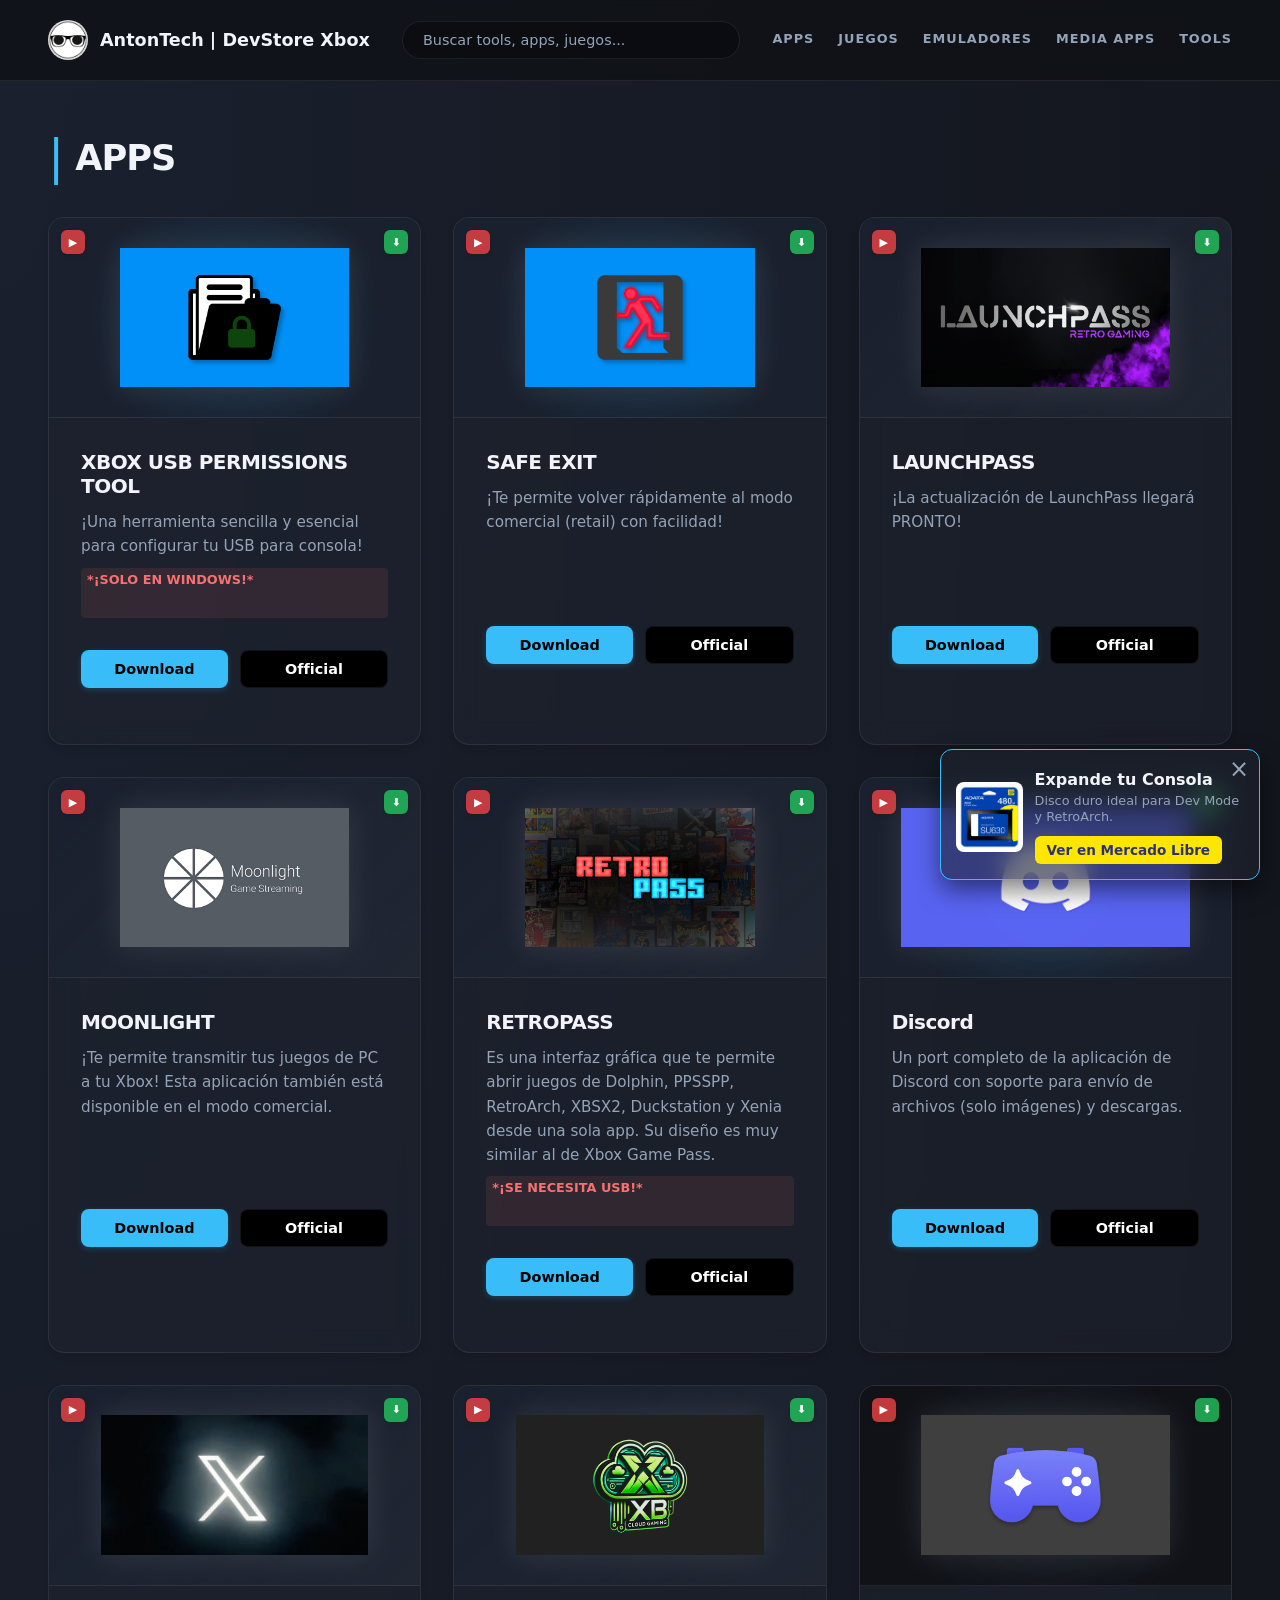
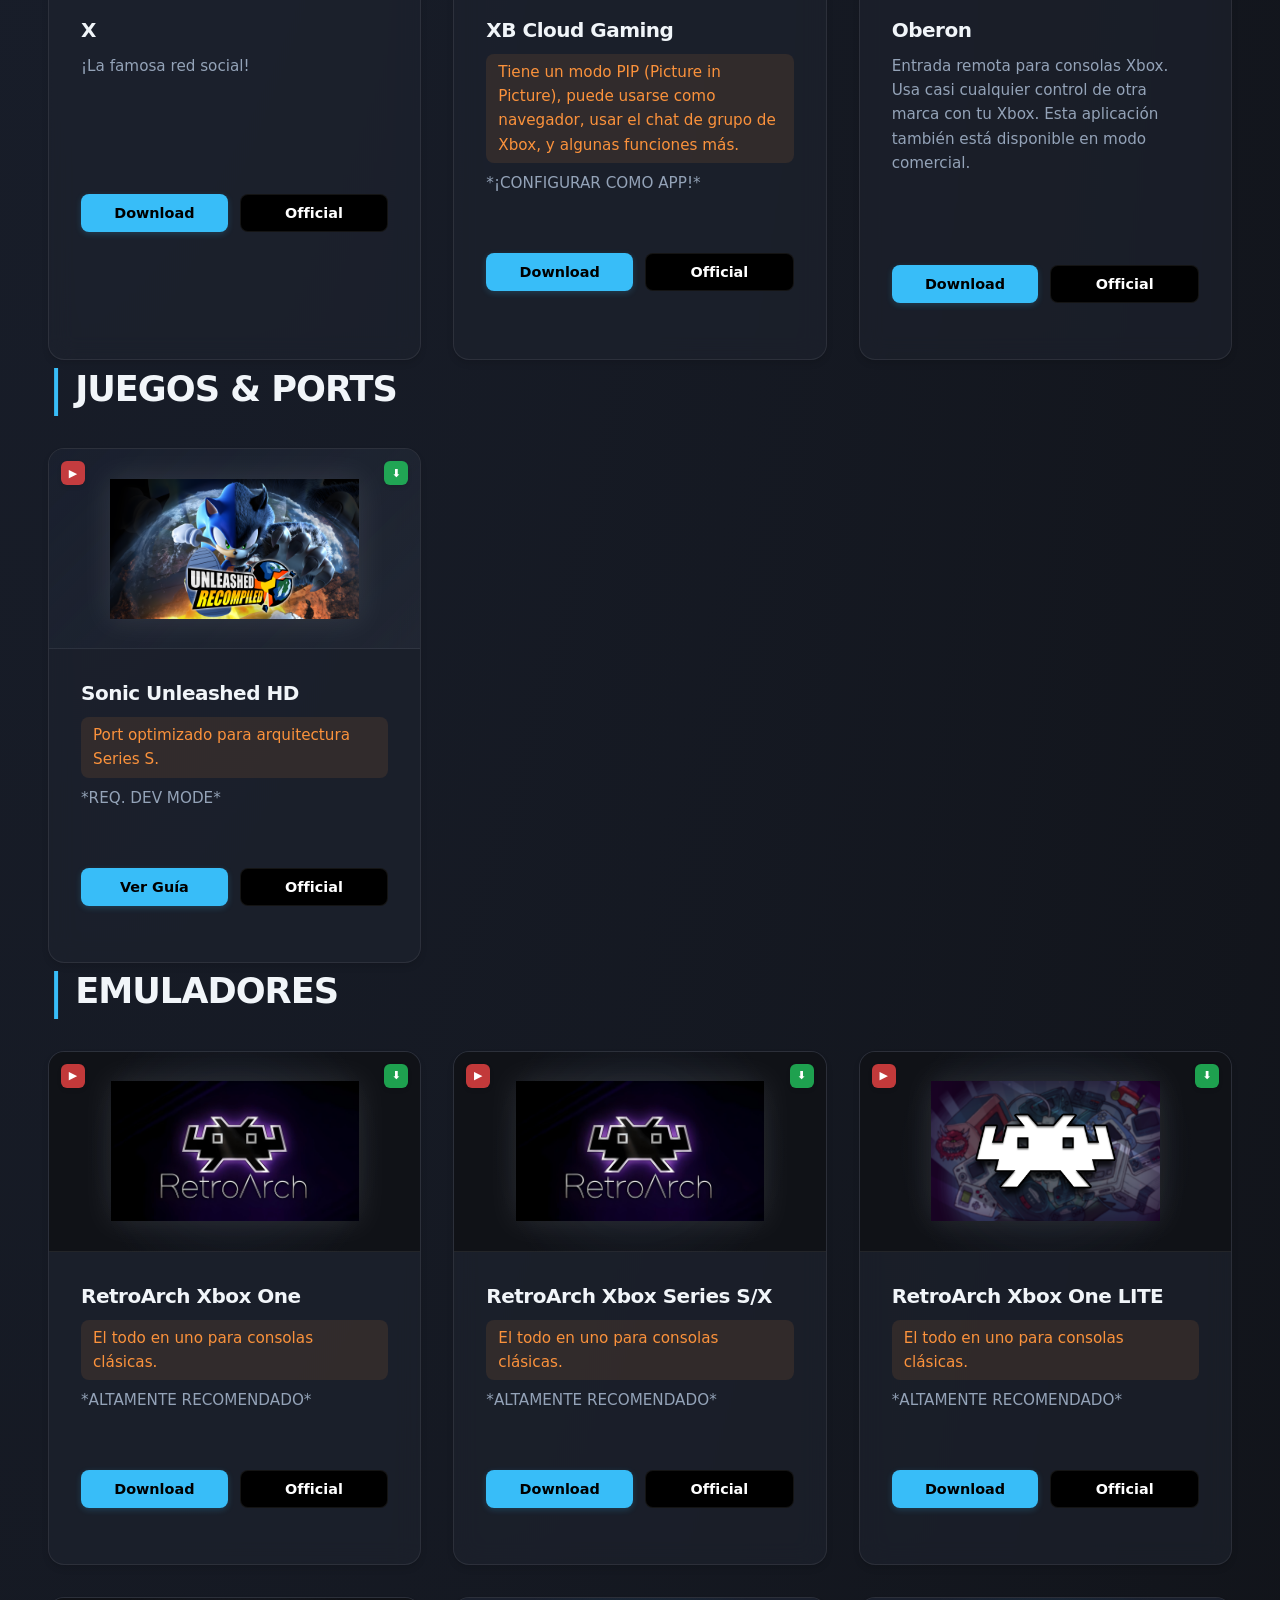
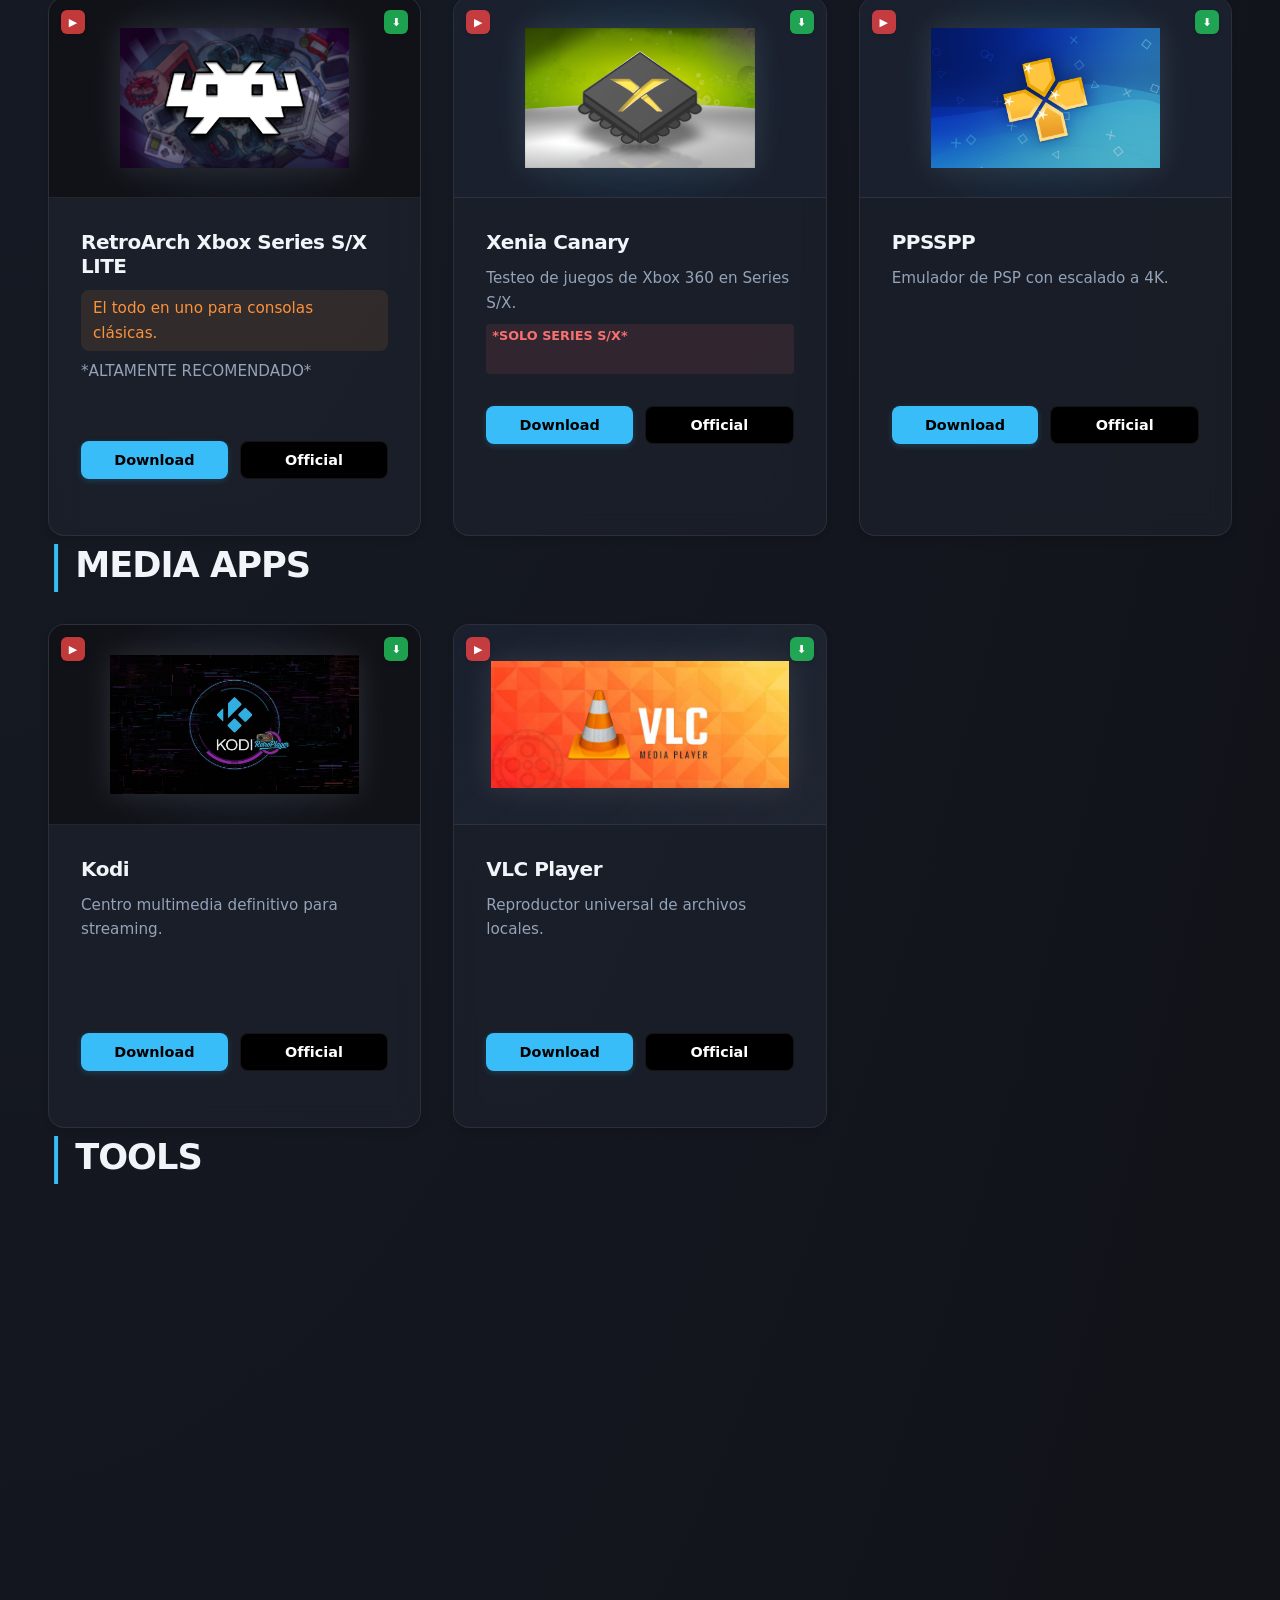
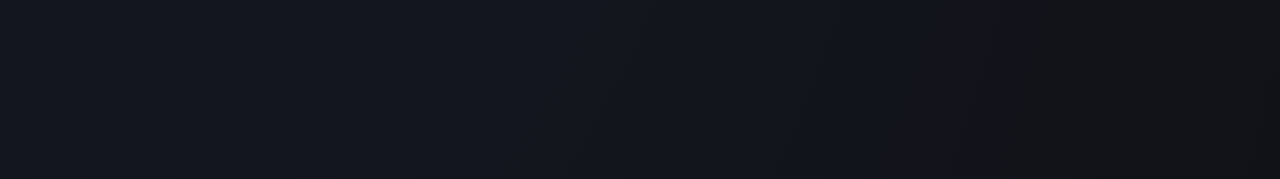
==== index.html @ bd75b26b "versionfront" ====
<!DOCTYPE html>
<html lang="es">
<head>
    <meta charset="UTF-8">
    <meta name="viewport" content="width=device-width, initial-scale=1.0">
    <title>AntonTech | Devstore Xbox</title>
    <link rel="stylesheet" href="style.css">
</head>
<body>
    <header class="navbar">
        <div class="logo">
    <img src="img/logotipo.png" alt="Logo AntonTech" class="w-10 h-10 object-cover rounded-full">
    <span class="logo-text">AntonTech | DevStore Xbox</span>
</div>
        
        <div class="search-container">
            <input type="text" id="searchInput" placeholder="Buscar tools, apps, juegos...">
        </div>

        <nav class="nav-links">
            <a href="#seccion-apps">APPS</a>
            <a href="#seccion-juegos">JUEGOS</a>
            <a href="#seccion-emuladores">EMULADORES</a>
            <a href="#seccion-media">MEDIA APPS</a>
            <a href="#seccion-tools">TOOLS</a>
        </nav>
    </header>

   <main class="container">
    
    <section id="seccion-apps" class="section-block">
        <h1 class="section-title"><span class="highlight">|</span> APPS</h1>
        <div class="cards-grid" id="apps-container"></div>
        <div id="no-results-apps" class="no-results-msg" style="display: none;">No hay aplicaciones que coincidan.</div>
    </section>

    <section id="seccion-juegos" class="section-block">
        <h1 class="section-title"><span class="highlight">|</span> JUEGOS & PORTS</h1>
        <div class="cards-grid" id="games-container"></div>
        <div id="no-results-games" class="no-results-msg" style="display: none;">No hay juegos que coincidan.</div>
    </section>

    <section id="seccion-emuladores" class="section-block">
        <h1 class="section-title"><span class="highlight">|</span> EMULADORES</h1>
        <div class="cards-grid" id="emulators-container"></div>
        <div id="no-results-emulators" class="no-results-msg" style="display: none;">No hay emuladores que coincidan.</div>
    </section>

    <section id="seccion-media" class="section-block">
        <h1 class="section-title"><span class="highlight">|</span> MEDIA APPS</h1>
        <div class="cards-grid" id="media-container"></div>
        <div id="no-results-media" class="no-results-msg" style="display: none;">No hay apps de media que coincidan.</div>
    </section>

    <section id="seccion-tools" class="section-block">
        <h1 class="section-title"><span class="highlight">|</span> TOOLS</h1>
        <div class="cards-grid" id="tools-container"></div>
        <div id="no-results-tools" class="no-results-msg" style="display: none;">No hay herramientas que coincidan.</div>
    </section>

</main>
    <script src="script.js"></script>

    <div id="promo-banner" class="promo-banner" style="display: none;">
        <button class="close-banner" onclick="cerrarBanner()">×</button>
        <div class="promo-content">
            <img src="img/productos/AdataSSD.webp" alt="Promo Mercado Libre" class="promo-img">
            <div class="promo-text">
                <h4>Expande tu Consola</h4>
                <p>Disco duro ideal para Dev Mode y RetroArch.</p>
                <a href="https://meli.la/2XUevDj" target="_blank" class="btn-promo">Ver en Mercado Libre</a>
            </div>
        </div>
    </div>
</body>
</html>
---- style.css ----
/* ============================================================
   ESTILOS GENERALES Y MODERNOS
   ============================================================ */

:root {
    --bg-page: #101217;
    --bg-card: rgba(30, 36, 48, 0.6);
    --text-primary: #f1f5f9;
    --text-secondary: #94a3b8;
    
    --accent-green: #38bdf8;
    --accent-blue: #0ea5e9;
    --color-warning-orange: #fb923c;
    --color-danger-red: #f87171;

    --glass-border: rgba(255, 255, 255, 0.08);
    --glass-blur: blur(12px);

    --font-main: 'Segoe UI', system-ui, -apple-system, sans-serif;
}

* {
    margin: 0;
    padding: 0;
    box-sizing: border-box;
    font-family: var(--font-main);
}

body {
    background-color: var(--bg-page);
    background-image: radial-gradient(at top left, #1a202e 0%, var(--bg-page) 100%);
    color: var(--text-primary);
    min-height: 100vh;
}

/* ============================================================
   BARRA DE NAVEGACIÓN Y LOGOTIPO
   ============================================================ */

.navbar {
    display: flex;
    justify-content: space-between;
    align-items: center;
    padding: 1.25rem 3rem;
    background-color: rgba(16, 18, 23, 0.85);
    backdrop-filter: var(--glass-blur);
    -webkit-backdrop-filter: var(--glass-blur);
    border-bottom: 1px solid var(--glass-border);
    position: sticky;
    top: 0;
    z-index: 1000;
}

/* Estilos del logotipo */
.logo {
    display: flex;
    align-items: center;
    gap: 12px;
}

.logo img {
    width: 40px;           
    height: 40px;          
    object-fit: cover;     
    border-radius: 50%;    
}

.logo-text {
    font-weight: bold;
    font-size: 1.1rem;
    color: var(--text-primary); 
}

.nav-links {
    display: flex;
    gap: 1.5rem;
}

.nav-links a {
    color: var(--text-secondary);
    text-decoration: none;
    font-size: 0.8rem;
    font-weight: 600;
    text-transform: uppercase;
    letter-spacing: 1px;
    transition: all 0.3s ease;
    position: relative;
    padding-bottom: 4px;
}

.nav-links a:hover {
    color: var(--text-primary);
}

.nav-links a::after {
    content: '';
    position: absolute;
    width: 0%;
    height: 2px;
    bottom: 0;
    left: 0;
    background-color: var(--accent-green);
    transition: width 0.3s ease;
}

.nav-links a:hover::after {
    width: 100%;
}

/* ============================================================
   ESTILOS DEL BUSCADOR
   ============================================================ */

.search-container {
    flex: 1;
    max-width: 400px;
    margin: 0 2rem;
}

#searchInput {
    width: 100%;
    padding: 10px 20px;
    border-radius: 20px;
    border: 1px solid var(--glass-border);
    background-color: rgba(0, 0, 0, 0.3);
    color: var(--text-primary);
    font-size: 0.9rem;
    outline: none;
    transition: all 0.3s ease;
}

#searchInput::placeholder {
    color: var(--text-secondary);
}

#searchInput:focus {
    border-color: var(--accent-green);
    background-color: rgba(0, 0, 0, 0.5);
    box-shadow: 0 0 15px rgba(56, 189, 248, 0.15);
}

/* ============================================================
   CONTENIDO PRINCIPAL Y CUADRÍCULA
   ============================================================ */

.container {
    padding: 3rem;
    max-width: 1400px;
    margin: 0 auto;
}

.section-title {
    font-size: 2.2rem;
    margin-bottom: 2rem;
    font-weight: 800;
    letter-spacing: -1px;
    color: var(--text-primary);
    display: flex;
    align-items: center;
}

.highlight {
    color: var(--accent-green);
    font-weight: 200;
    font-size: 3rem;
    margin-right: 12px;
}

.cards-grid {
    display: grid;
    grid-template-columns: repeat(auto-fill, minmax(360px, 1fr));
    gap: 2rem;
}

.no-results-msg {
    text-align: center;
    color: var(--text-secondary);
    font-size: 1.2rem;
    margin-top: 3rem;
    width: 100%;
    grid-column: 1 / -1; 
}

/* ============================================================
   DISEÑO DE TARJETAS
   ============================================================ */

.card {
    background-color: var(--bg-card);
    backdrop-filter: var(--glass-blur);
    -webkit-backdrop-filter: var(--glass-blur);
    border: 1px solid var(--glass-border);
    border-radius: 16px;
    overflow: hidden;
    transition: all 0.4s cubic-bezier(0.175, 0.885, 0.32, 1.275);
    box-shadow: 0 4px 6px rgba(0, 0, 0, 0.1);
    opacity: 0;
    transform: translateY(40px);
}

.card.visible {
    opacity: 1;
    transform: translateY(0);
}

.card:hover {
    transform: translateY(-8px) scale(1.01);
    border-color: rgba(255, 255, 255, 0.15);
    box-shadow: 0 20px 25px -5px rgba(0, 0, 0, 0.2), 0 10px 10px -5px rgba(0, 0, 0, 0.04);
}

.card-header {
    height: 200px;
    position: relative;
    display: flex;
    justify-content: center;
    align-items: center;
    border-bottom: 1px solid var(--glass-border);
    overflow: hidden;
    background: linear-gradient(135deg, rgba(26,32,46,1) 0%, rgba(38,45,58,0.5) 100%);
}

.bg-blue { background: radial-gradient(circle at center, rgba(14,165,233,0.15) 0%, rgba(26,32,46,1) 70%); }
.bg-dark-blue { background: radial-gradient(circle at center, rgba(30,41,59,0.2) 0%, rgba(16,18,23,1) 70%); }

.center-img {
    max-height: 140px;
    max-width: 80%;
    object-fit: contain;
    filter: drop-shadow(0 0 15px rgba(255, 255, 255, 0.1));
    transition: transform 0.3s ease;
}

.card:hover .center-img {
    transform: scale(1.05);
}

.badge {
    position: absolute;
    top: 12px;
    width: 24px;
    height: 24px;
    border-radius: 6px;
    display: flex;
    justify-content: center;
    align-items: center;
    font-size: 11px;
    color: white;
    font-weight: bold;
    backdrop-filter: blur(4px);
    box-shadow: 0 2px 4px rgba(0,0,0,0.1);
}

.badge-yt { background-color: rgba(239, 68, 68, 0.8); left: 12px; }
.badge-dl { background-color: rgba(34, 197, 94, 0.8); right: 12px; }

.card-body {
    padding: 2rem;
    text-align: left;
    display: flex;
    flex-direction: column;
}

.card-title {
    font-size: 1.25rem;
    margin-bottom: 0.75rem;
    font-weight: 700;
    letter-spacing: -0.5px;
    color: var(--text-primary);
    line-height: 1.2;
}

.card-desc {
    font-size: 0.95rem;
    color: var(--text-secondary);
    line-height: 1.6;
    margin-bottom: 0.5rem;
    min-height: 50px; 
}

.text-red {
    color: var(--color-danger-red);
    font-weight: 600;
    display: inline-block;
    background-color: rgba(248, 113, 113, 0.1);
    padding: 2px 6px;
    border-radius: 4px;
    font-size: 0.8rem;
}

.text-orange {
    color: var(--color-warning-orange);
    background-color: rgba(251, 146, 60, 0.1);
    padding: 6px 12px;
    border-radius: 8px;
    font-weight: 500;
}

.card-buttons {
    display: flex;
    justify-content: flex-start;
    gap: 12px;
    margin-top: 1.5rem;
    margin-bottom: 1.5rem;
}

.btn {
    padding: 10px 24px;
    border: none;
    border-radius: 8px;
    cursor: pointer;
    font-weight: 600;
    font-size: 0.9rem;
    transition: all 0.3s ease;
    flex: 1;
}

.btn-green {
    background-color: var(--accent-green);
    color: #000;
    box-shadow: 0 2px 6px rgba(56, 189, 248, 0.2);
}

.btn-green:hover {
    background-color: white;
    transform: translateY(-2px);
    box-shadow: 0 8px 15px rgba(255, 255, 255, 0.1);
}

.btn-black {
    background-color: #000;
    color: white;
    border: 1px solid var(--glass-border);
}

.btn-black:hover {
    background-color: #1a1e27;
    border-color: rgba(255,255,255,0.2);
    transform: translateY(-2px);
}

.card-actions {
    display: flex;
    justify-content: flex-start;
    gap: 10px;
    padding-top: 1rem;
    border-top: 1px solid var(--glass-border);
}

.icon-btn {
    width: 32px;
    height: 32px;
    border-radius: 8px;
    border: 1px solid var(--glass-border);
    cursor: pointer;
    font-weight: bold;
    font-size: 0.9rem;
    display: flex;
    justify-content: center;
    align-items: center;
    transition: all 0.2s ease;
    background-color: transparent;
    color: var(--text-secondary);
}

.btn-action-green:hover { background-color: rgba(34, 197, 94, 0.1); color: rgb(34, 197, 94); border-color: rgb(34, 197, 94); }
.btn-action-blue:hover { background-color: rgba(14, 165, 233, 0.1); color: rgb(14, 165, 233); border-color: rgb(14, 165, 233); }
/* ============================================================
   BANNER PROMOCIONAL FLOTANTE (MERCADO LIBRE)
   ============================================================ */
.promo-banner {
    position: fixed;
    bottom: 20px;
    right: 20px;
    width: 320px;
    background-color: var(--bg-card); /* Usa tu mismo fondo de cristal */
    backdrop-filter: var(--glass-blur);
    -webkit-backdrop-filter: var(--glass-blur);
    border: 1px solid var(--accent-green); /* Borde con tu color de acento */
    border-radius: 12px;
    padding: 15px;
    box-shadow: 0 10px 25px rgba(0,0,0,0.5);
    z-index: 9999;
    display: flex;
    flex-direction: column;
    transition: opacity 0.3s ease, transform 0.3s ease;
}

.close-banner {
    position: absolute;
    top: 5px;
    right: 10px;
    background: none;
    border: none;
    color: var(--text-secondary);
    font-size: 1.5rem;
    cursor: pointer;
    transition: color 0.2s;
}

.close-banner:hover {
    color: var(--color-danger-red);
}

.promo-content {
    display: flex;
    align-items: center;
    gap: 12px;
    margin-top: 5px;
}

.promo-img {
    width: 70px;
    height: 70px;
    object-fit: cover;
    border-radius: 8px;
    background-color: white; /* Fondo blanco por si la imagen tiene transparencias */
    padding: 2px;
}

.promo-text h4 {
    font-size: 1rem;
    color: var(--text-primary);
    margin-bottom: 4px;
}

.promo-text p {
    font-size: 0.8rem;
    color: var(--text-secondary);
    margin-bottom: 10px;
    line-height: 1.3;
}

.btn-promo {
    display: inline-block;
    background-color: #ffe600; /* Amarillo Mercado Libre */
    color: #2d3277; /* Azul Mercado Libre */
    font-size: 0.85rem;
    font-weight: 800;
    text-decoration: none;
    padding: 6px 12px;
    border-radius: 6px;
    transition: transform 0.2s;
    text-align: center;
}

.btn-promo:hover {
    transform: scale(1.05);
}
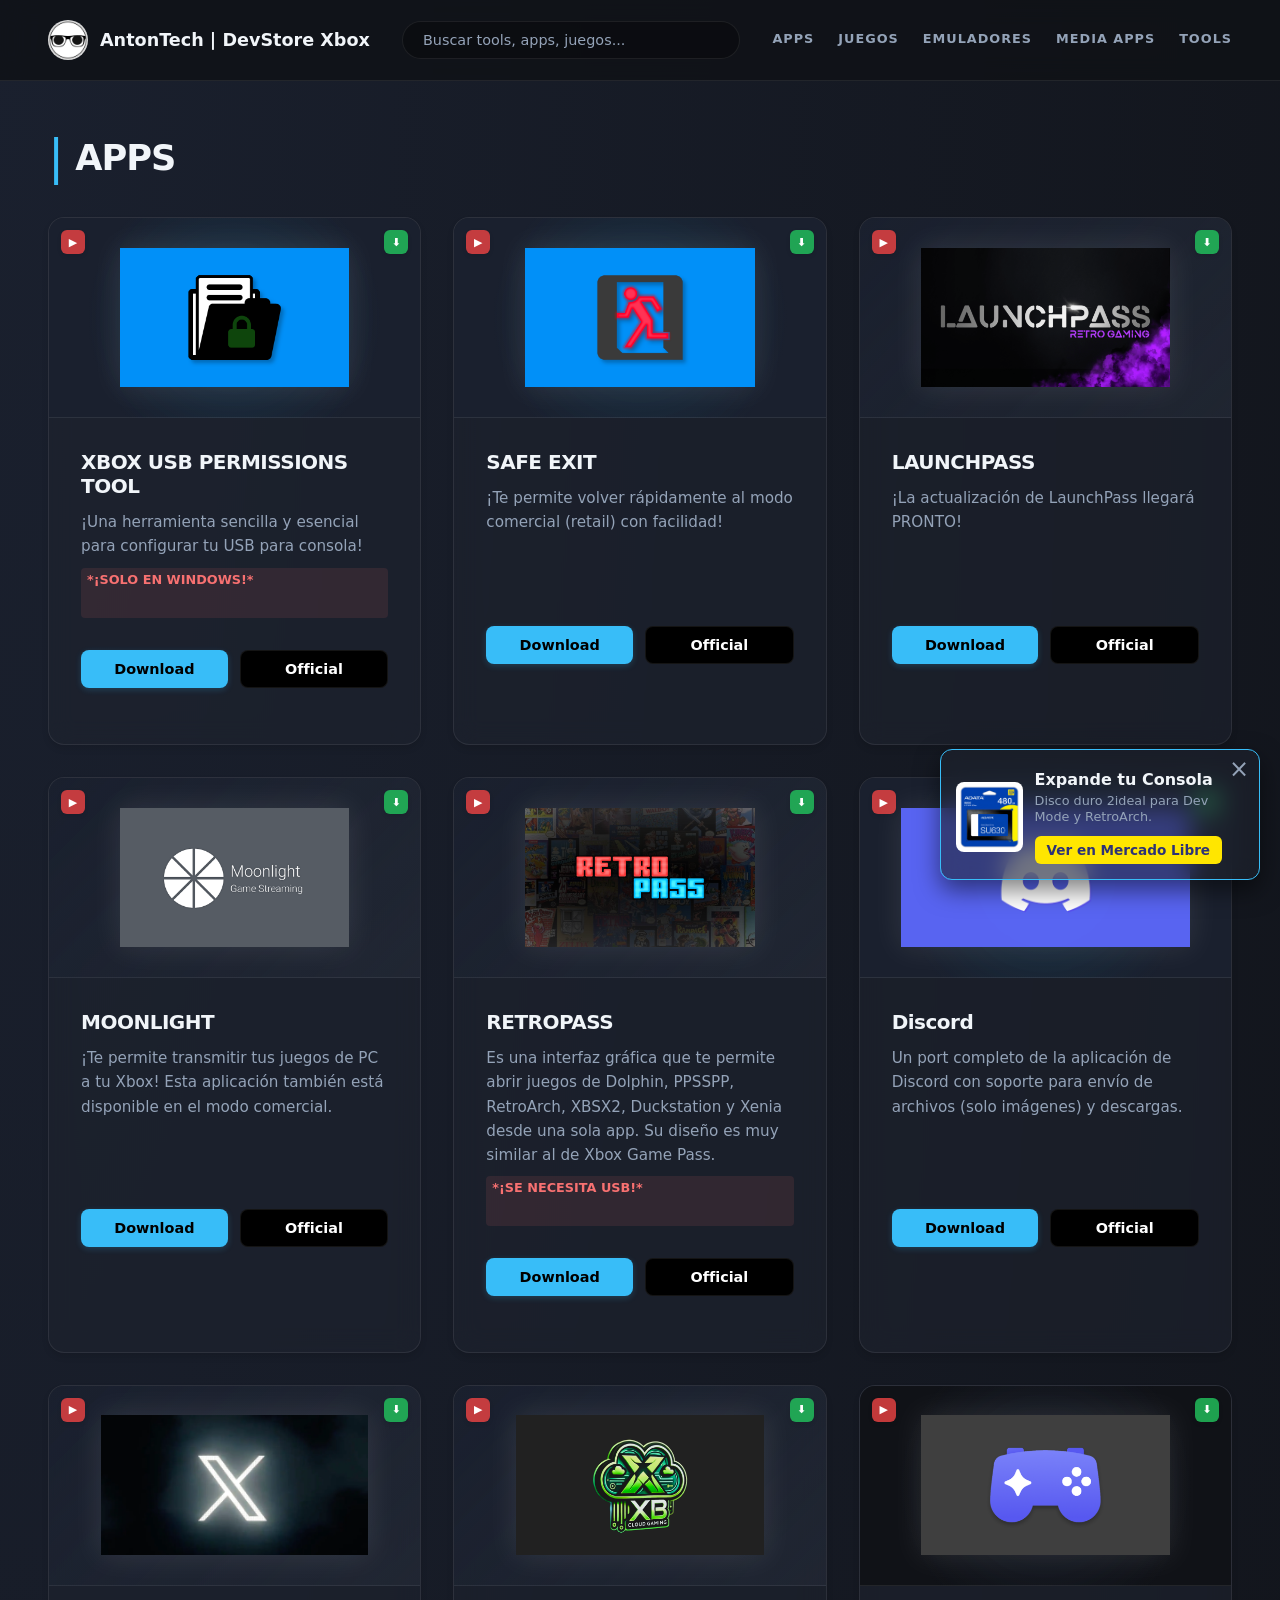
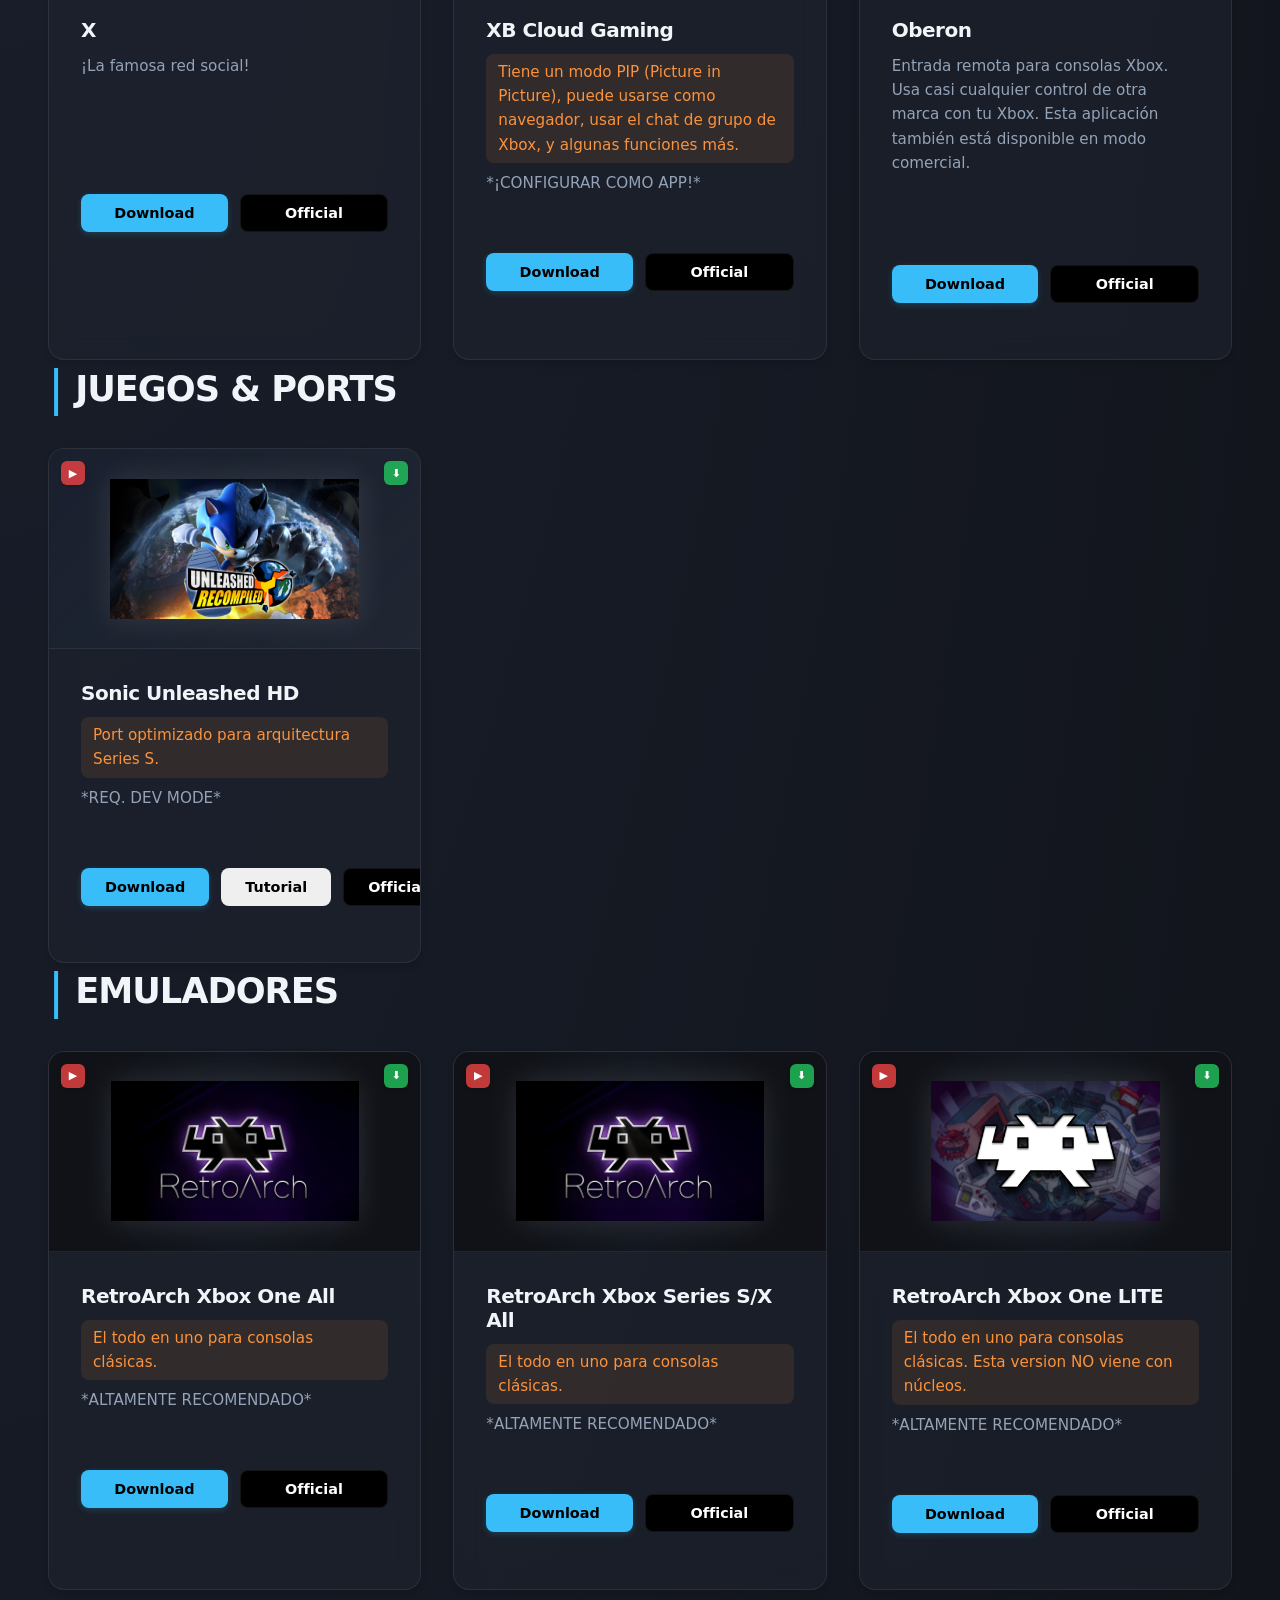
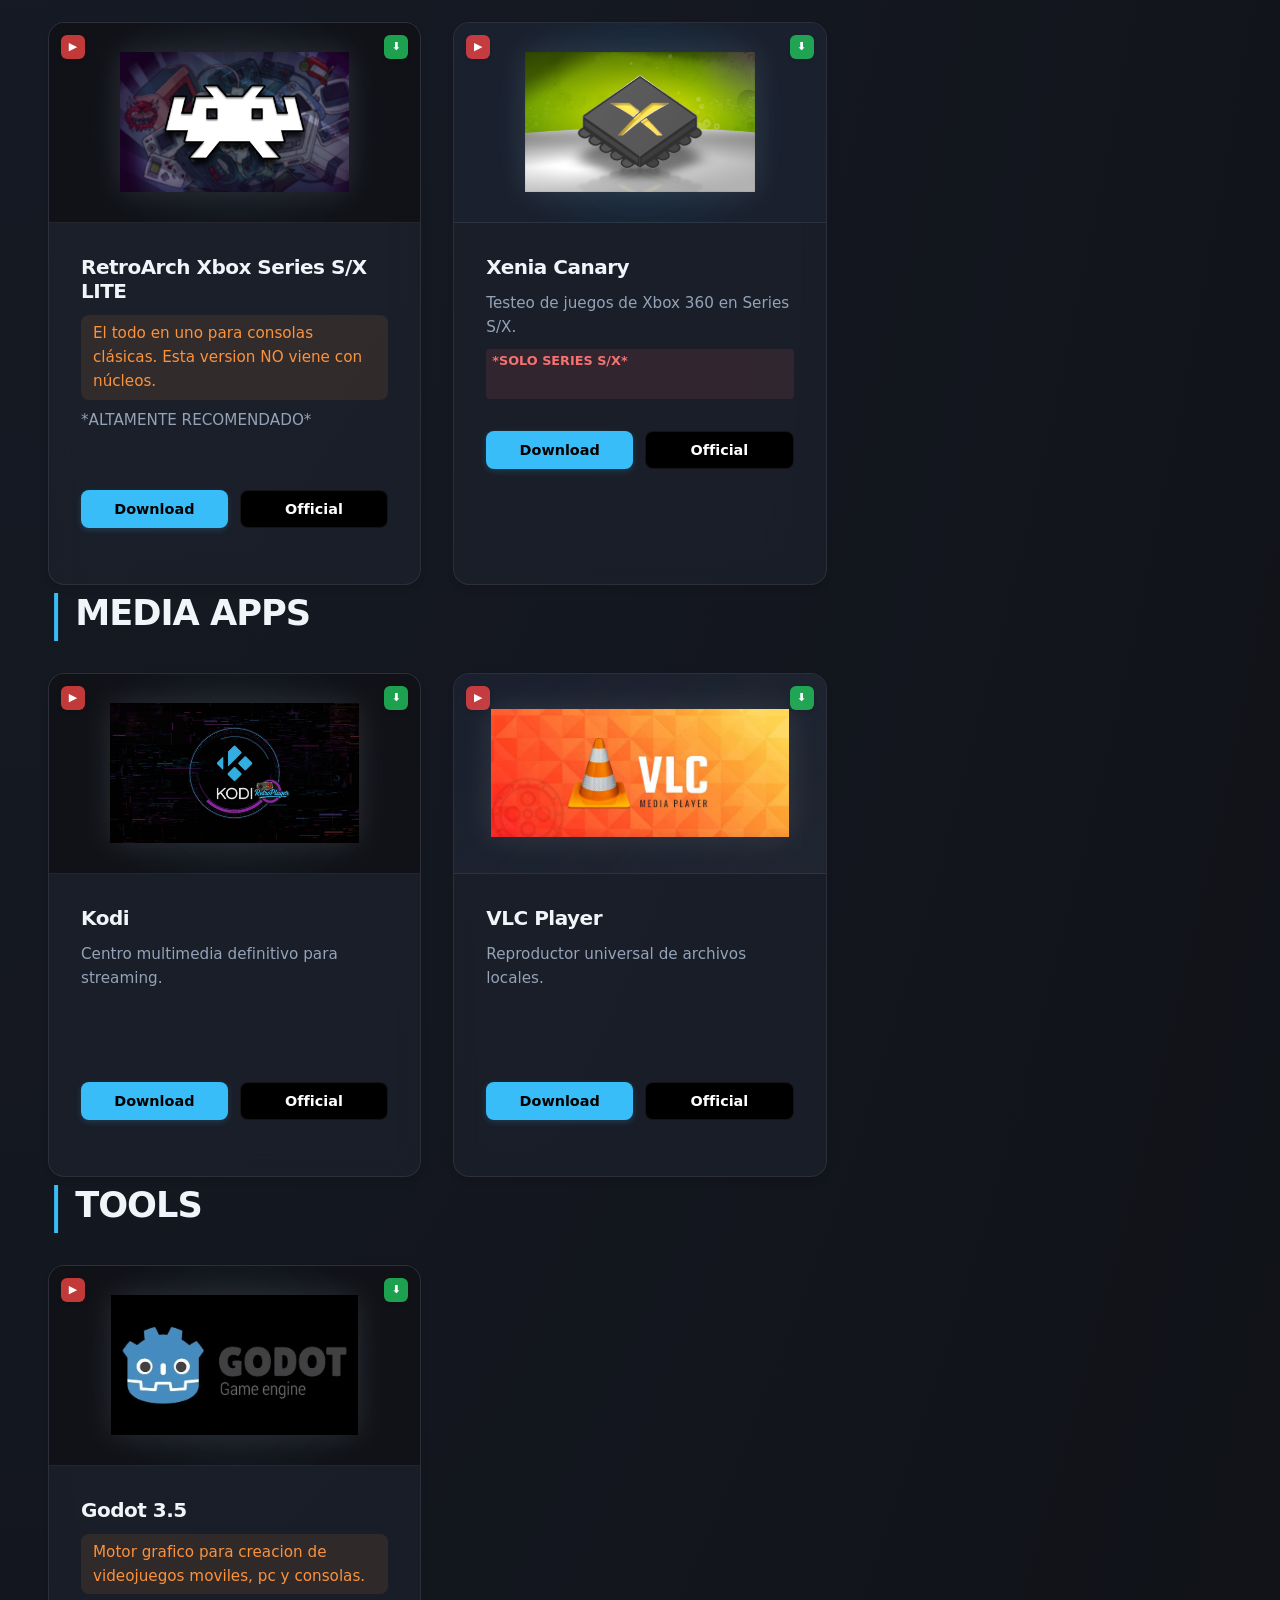
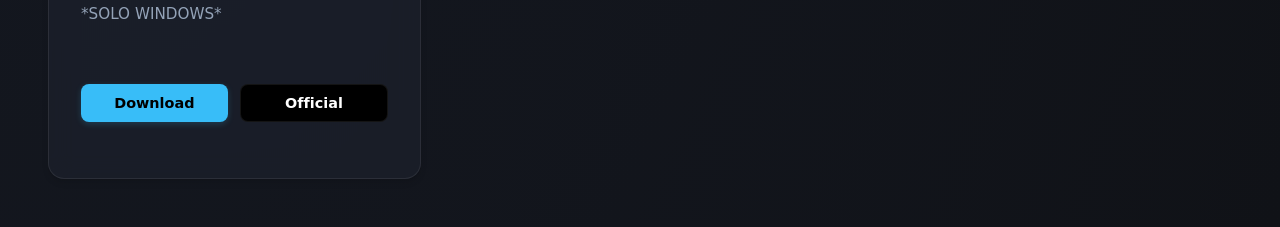
==== commit 839989eb: "Update index.html" ====
--- a/index.html
+++ b/index.html
@@ -67,7 +67,7 @@
             <img src="img/productos/AdataSSD.webp" alt="Promo Mercado Libre" class="promo-img">
             <div class="promo-text">
                 <h4>Expande tu Consola</h4>
-                <p>Disco duro ideal para Dev Mode y RetroArch.</p>
+                <p>Disco duro 2ideal para Dev Mode y RetroArch.</p>
                 <a href="https://meli.la/2XUevDj" target="_blank" class="btn-promo">Ver en Mercado Libre</a>
             </div>
         </div>
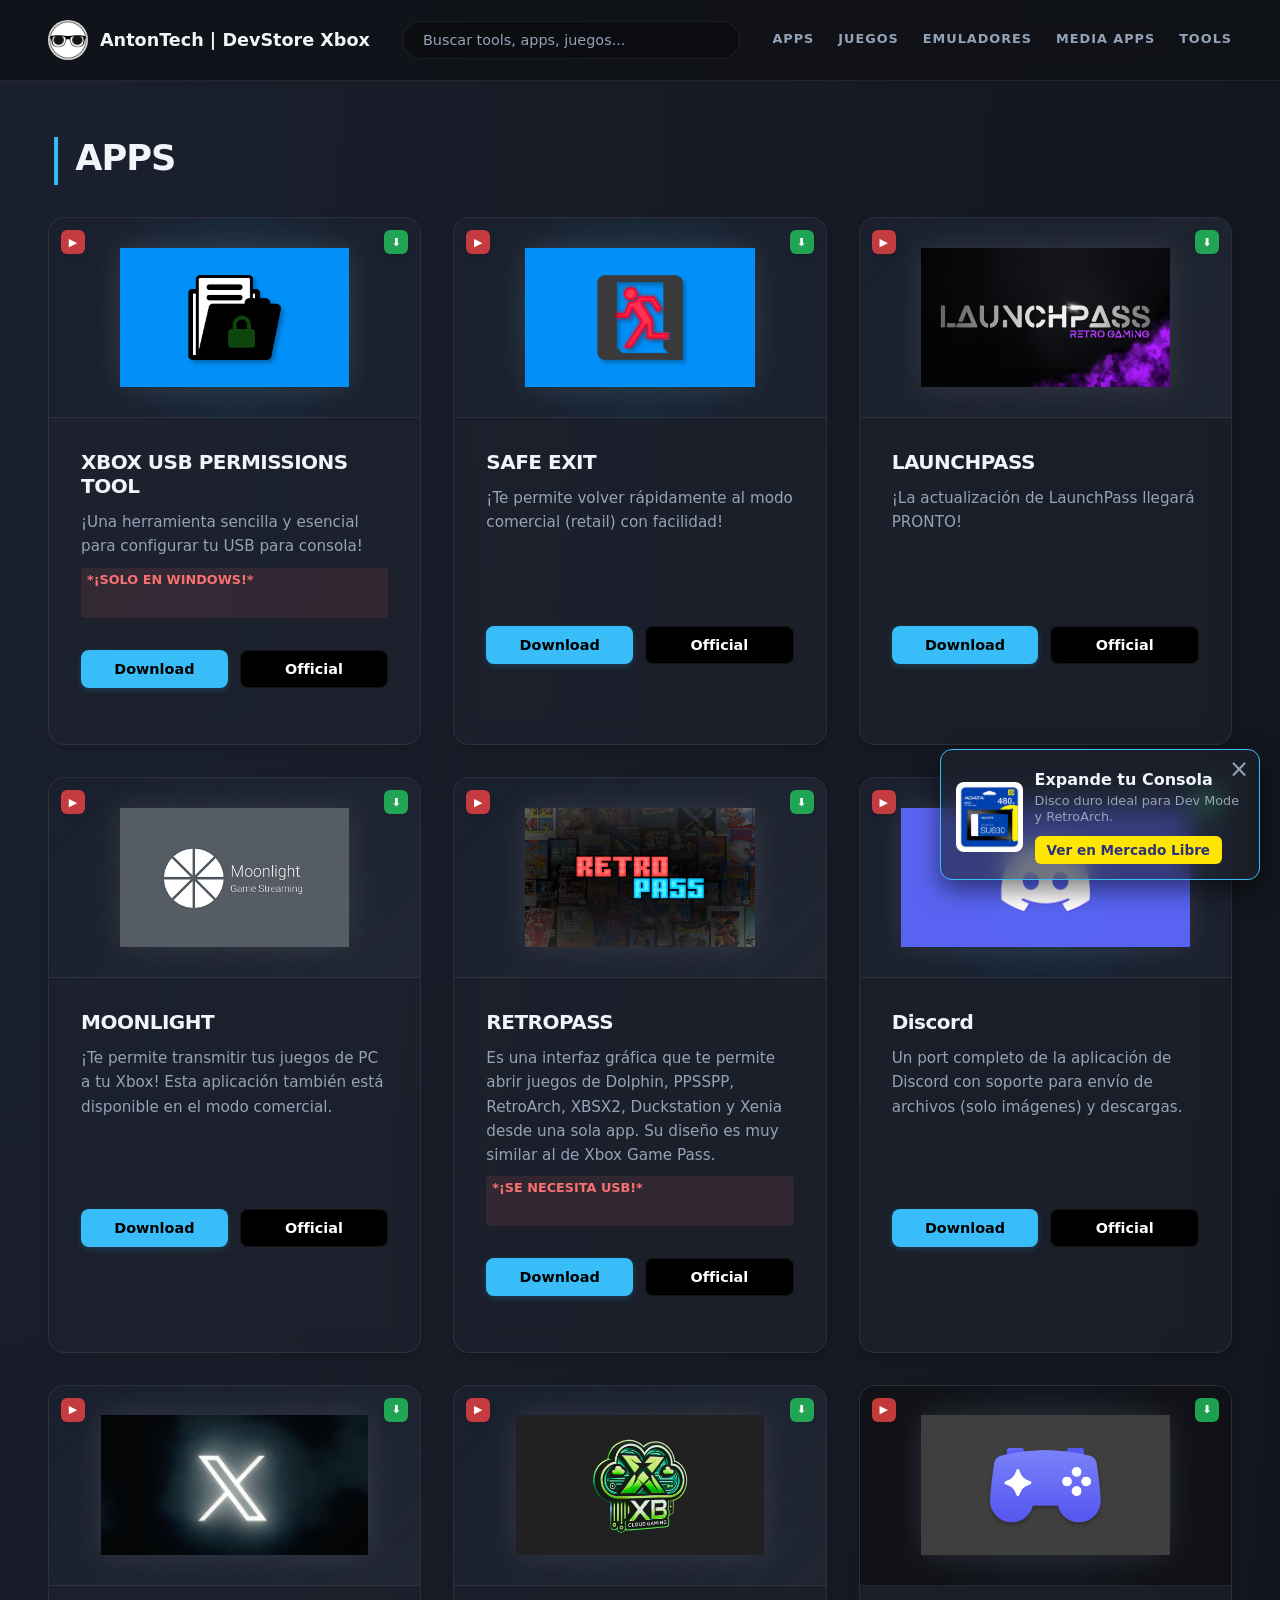
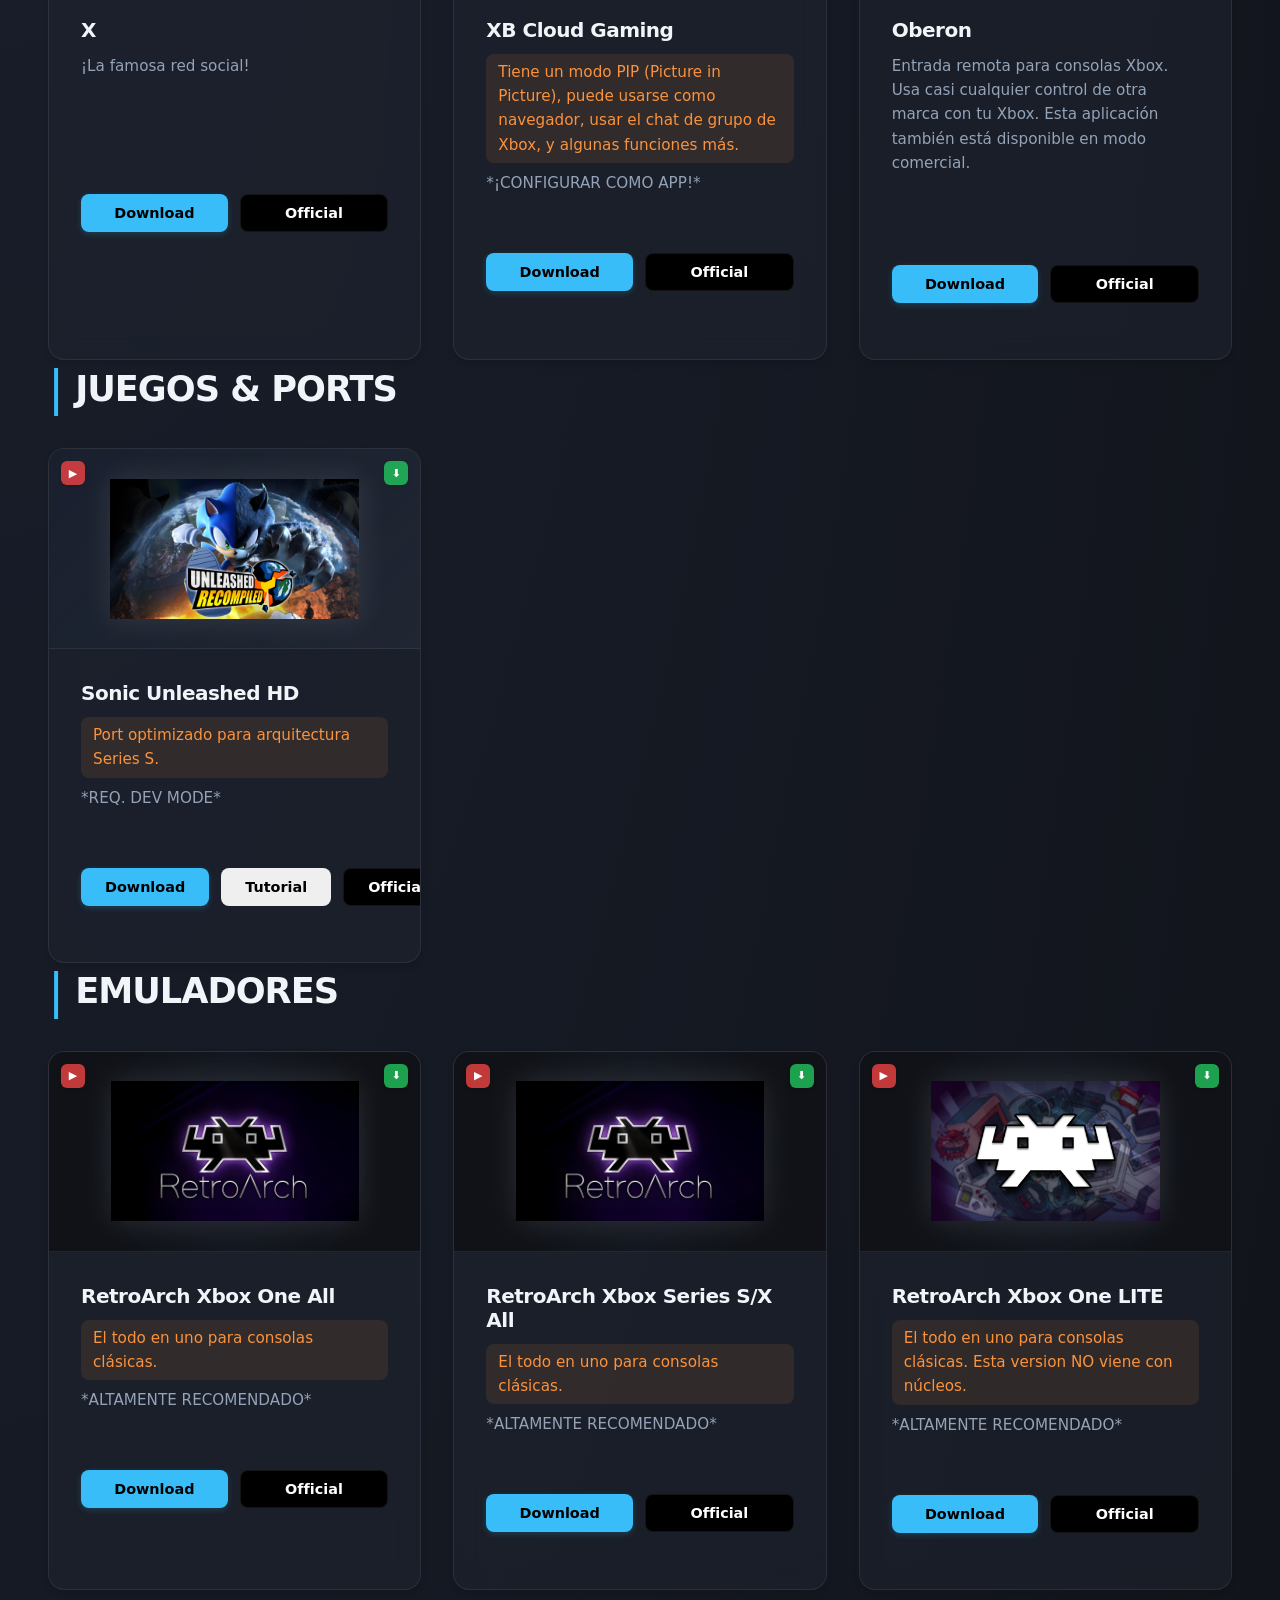
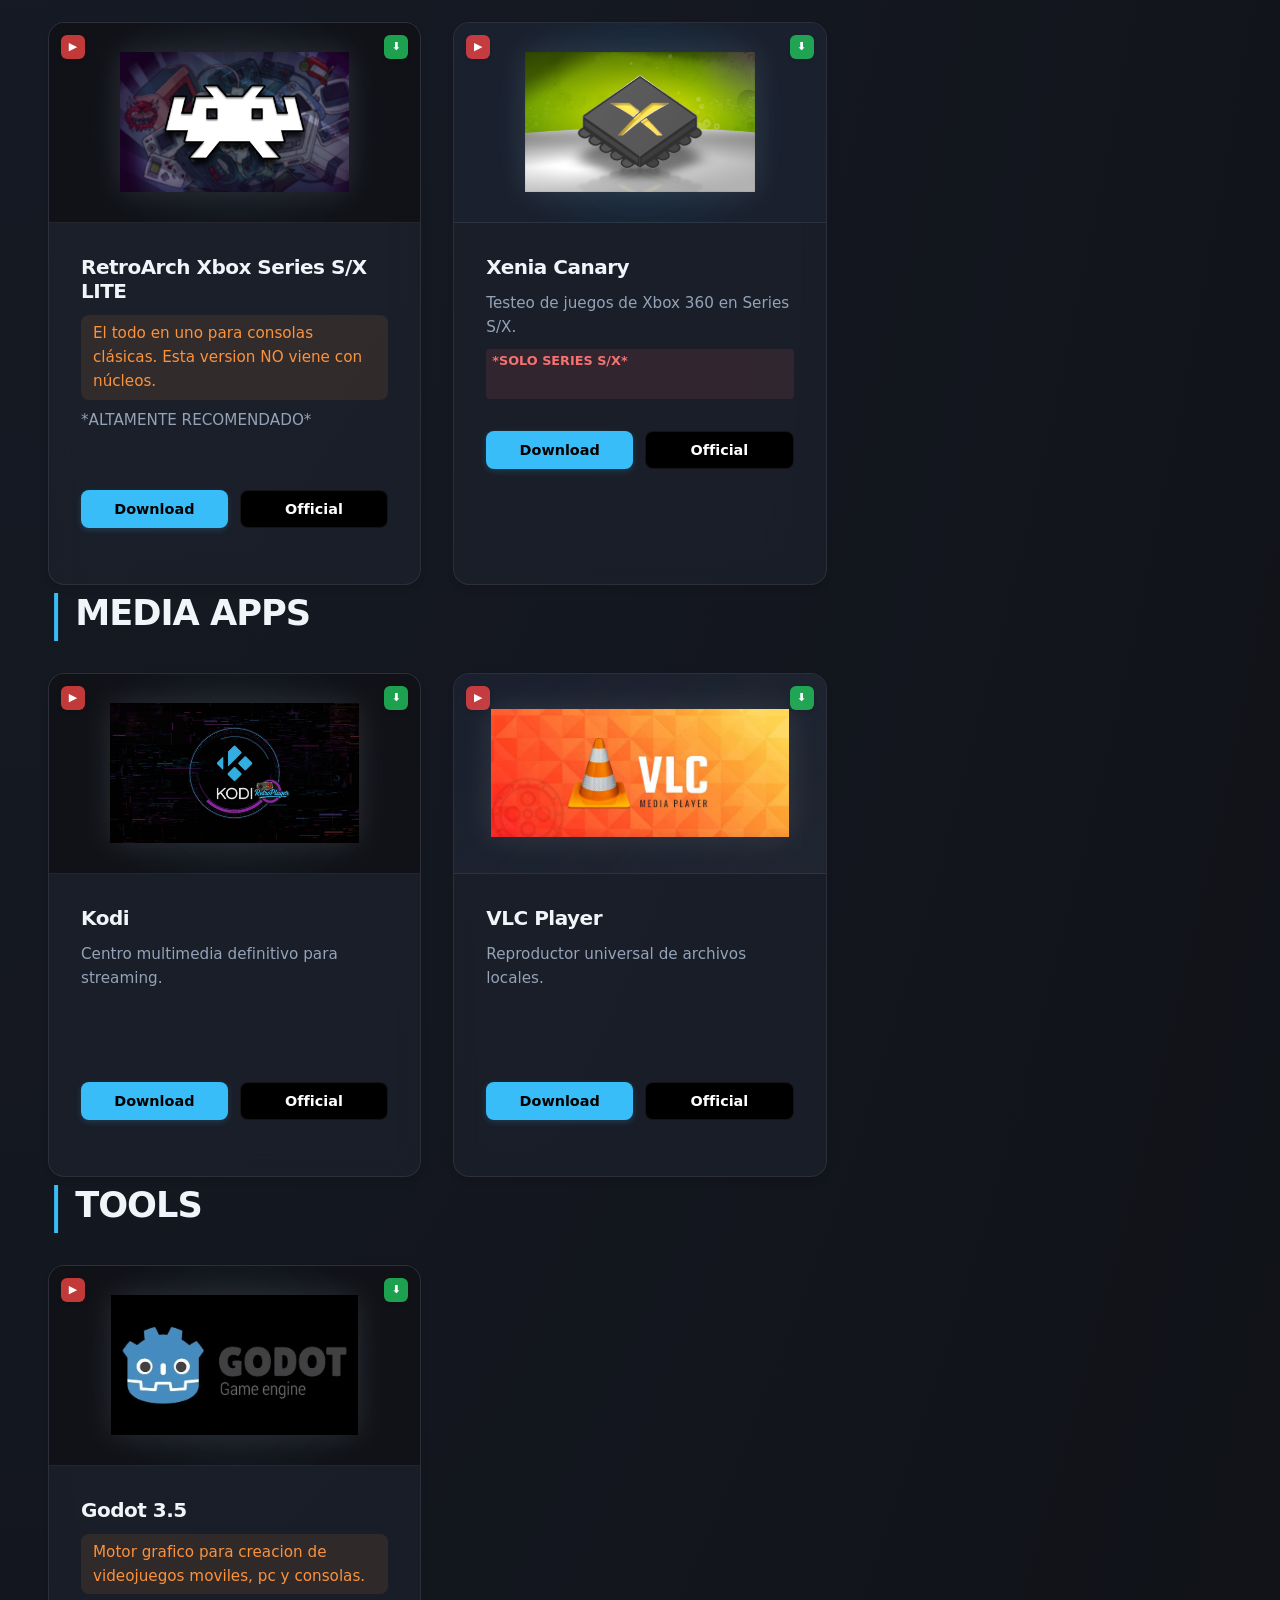
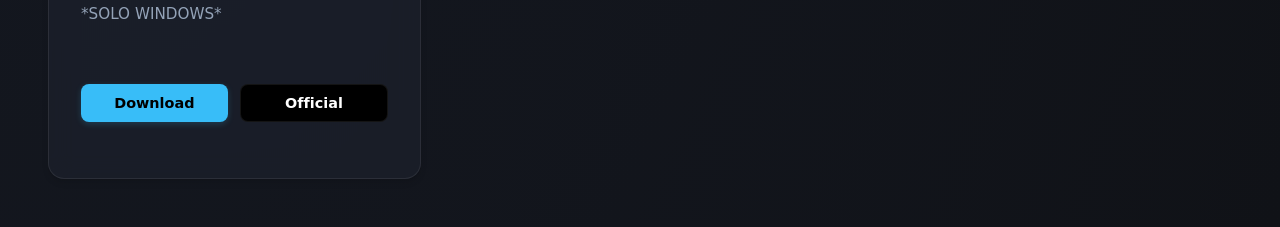
==== commit a6fc731a: "correcion" ====
--- a/index.html
+++ b/index.html
@@ -67,7 +67,7 @@
             <img src="img/productos/AdataSSD.webp" alt="Promo Mercado Libre" class="promo-img">
             <div class="promo-text">
                 <h4>Expande tu Consola</h4>
-                <p>Disco duro 2ideal para Dev Mode y RetroArch.</p>
+                <p>Disco duro ideal para Dev Mode y RetroArch.</p>
                 <a href="https://meli.la/2XUevDj" target="_blank" class="btn-promo">Ver en Mercado Libre</a>
             </div>
         </div>
--- a/style.css
+++ b/style.css
@@ -446,4 +446,66 @@
 
 .btn-promo:hover {
     transform: scale(1.05);
+}
+/* ============================================================
+   DISEÑO RESPONSIVO (MÓVILES Y TABLETS)
+   ============================================================ */
+@media (max-width: 768px) {
+    /* 1. Ajuste del Navbar para que no se desborde */
+    .navbar {
+        flex-direction: column;
+        padding: 1rem;
+        gap: 15px;
+        text-align: center;
+    }
+
+    /* 2. Márgenes más pequeños para aprovechar la pantalla */
+    .container {
+        padding: 1.5rem;
+    }
+
+    /* 3. Textos de la guía más amigables para lectura en celular */
+    .page-title {
+        font-size: 2rem;
+    }
+
+    .guide-section {
+        padding: 1.5rem;
+    }
+
+    /* 4. Banner de Mercado Libre (centrado y ancho completo) */
+    .promo-banner {
+        width: calc(100% - 40px); /* 100% menos los márgenes */
+        bottom: 10px;
+        right: 20px;
+        left: 20px;
+        box-sizing: border-box;
+    }
+
+    /* 5. Tarjetas: Asumiendo que usas CSS Grid o Flex para tus cards */
+    .cards-grid, .grid-container {
+        grid-template-columns: 1fr; /* Una sola columna en celular */
+        gap: 1.5rem;
+    }
+
+    /* 6. Botones apilados para que sean fáciles de tocar con el dedo */
+    .card-buttons {
+        flex-direction: column;
+        gap: 10px;
+    }
+
+    .btn {
+        width: 100%;
+    }
+
+    /* 7. Botones de YouTube y Telegram al final de la guía */
+    .cta-buttons {
+        flex-direction: column;
+        width: 100%;
+    }
+    
+    .btn-red, .btn-telegram {
+        width: 100%;
+        justify-content: center;
+    }
 }
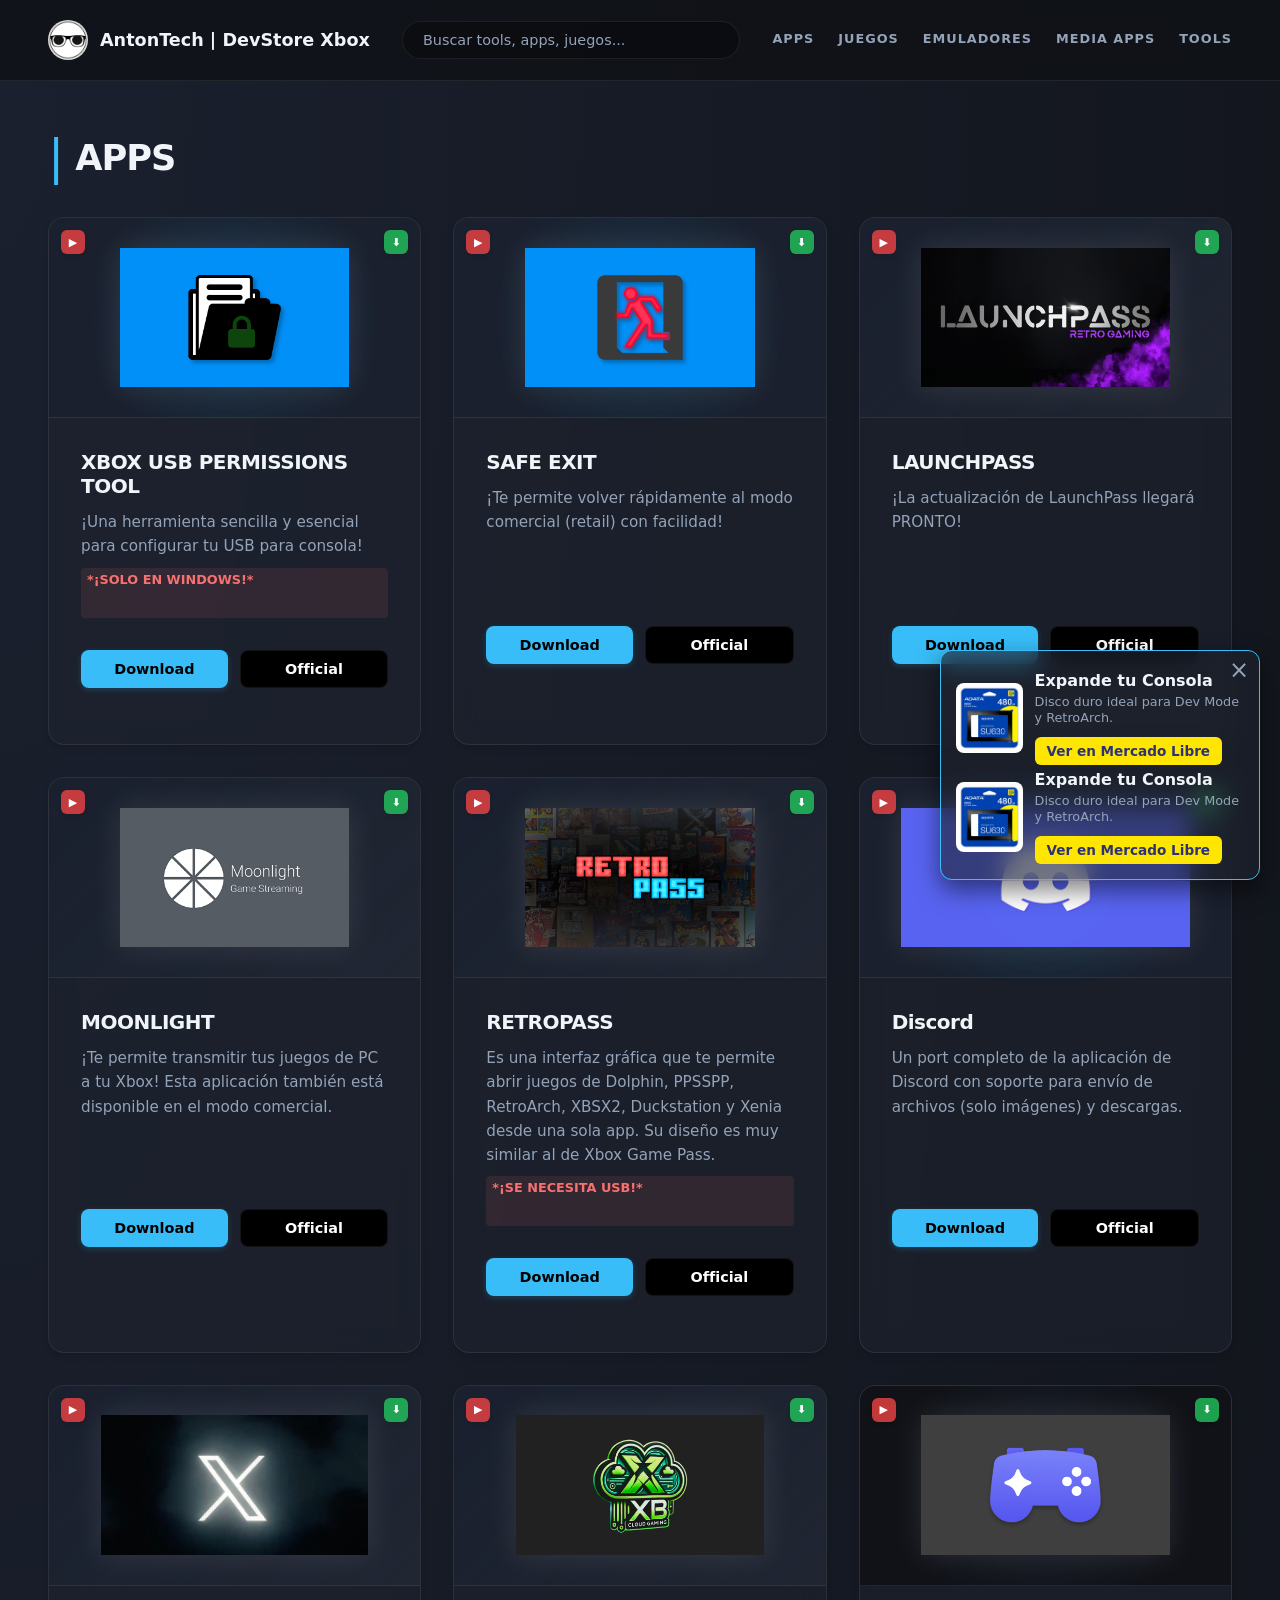
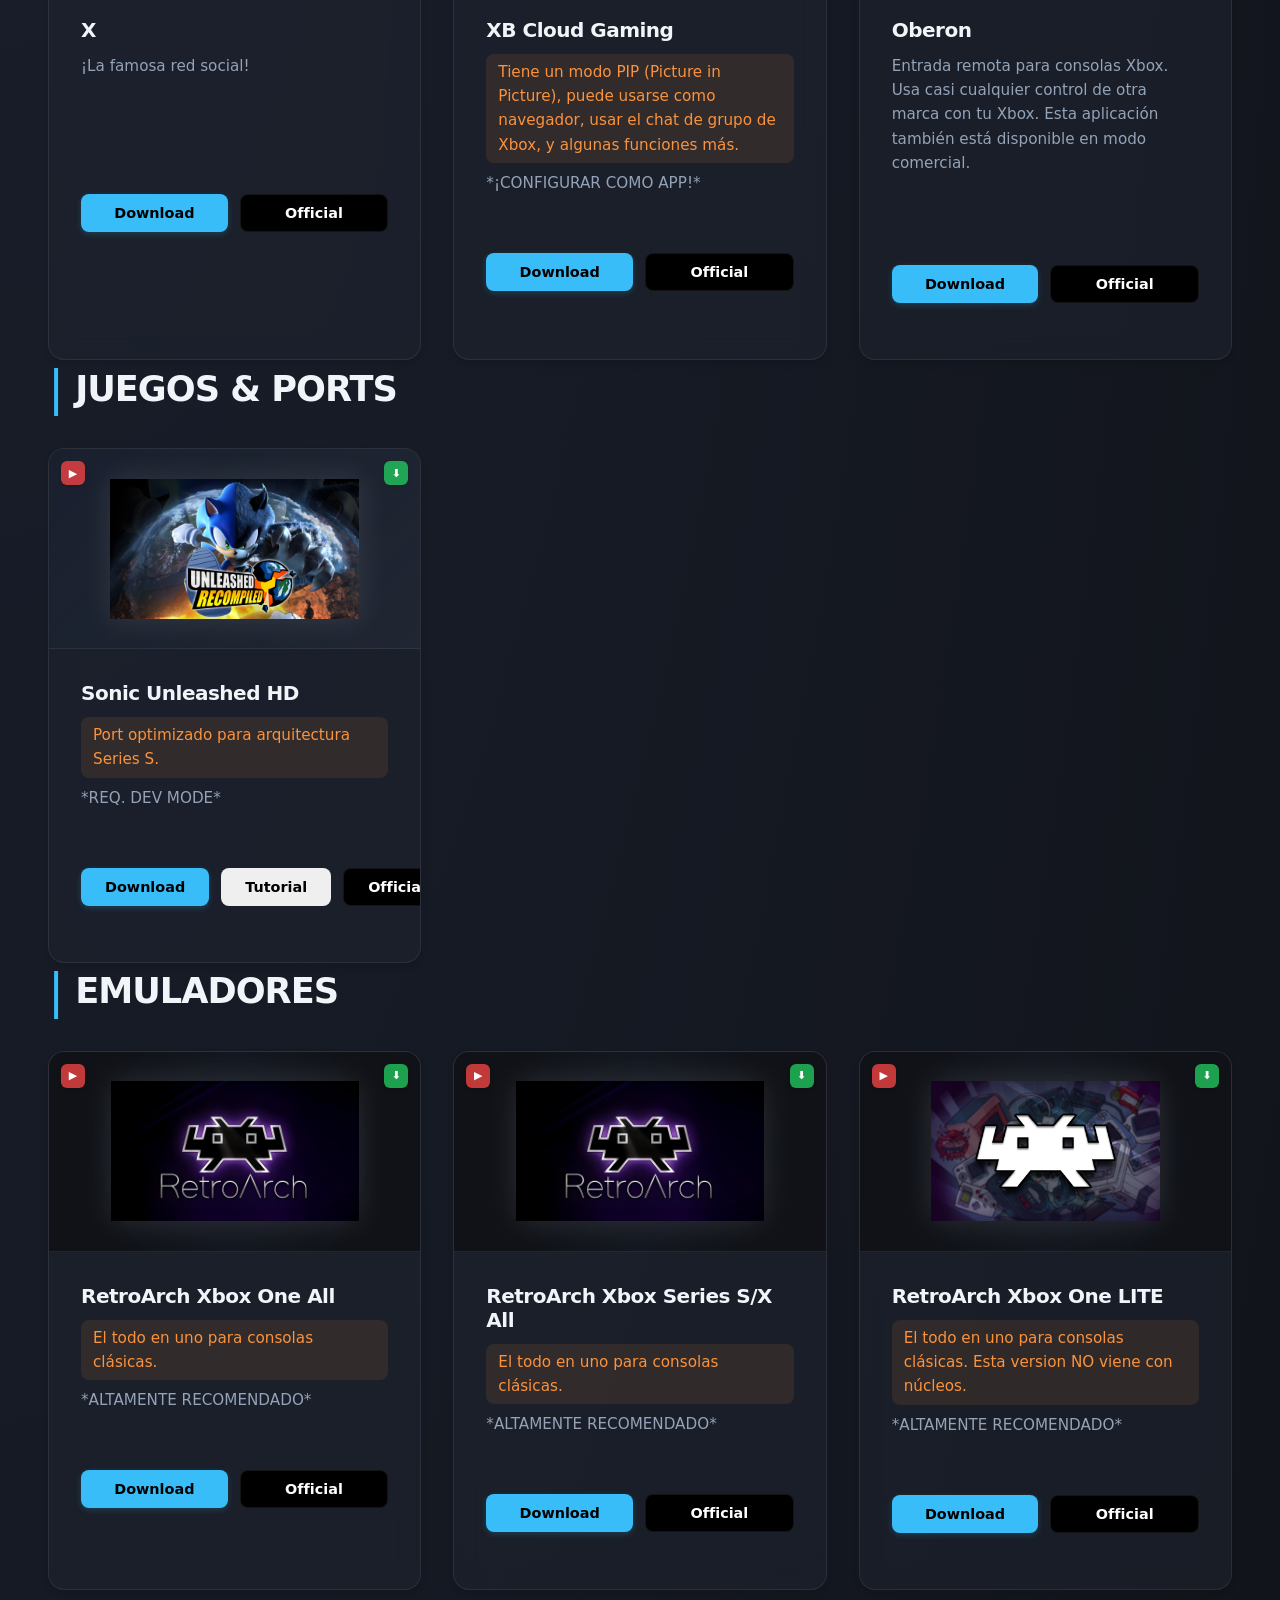
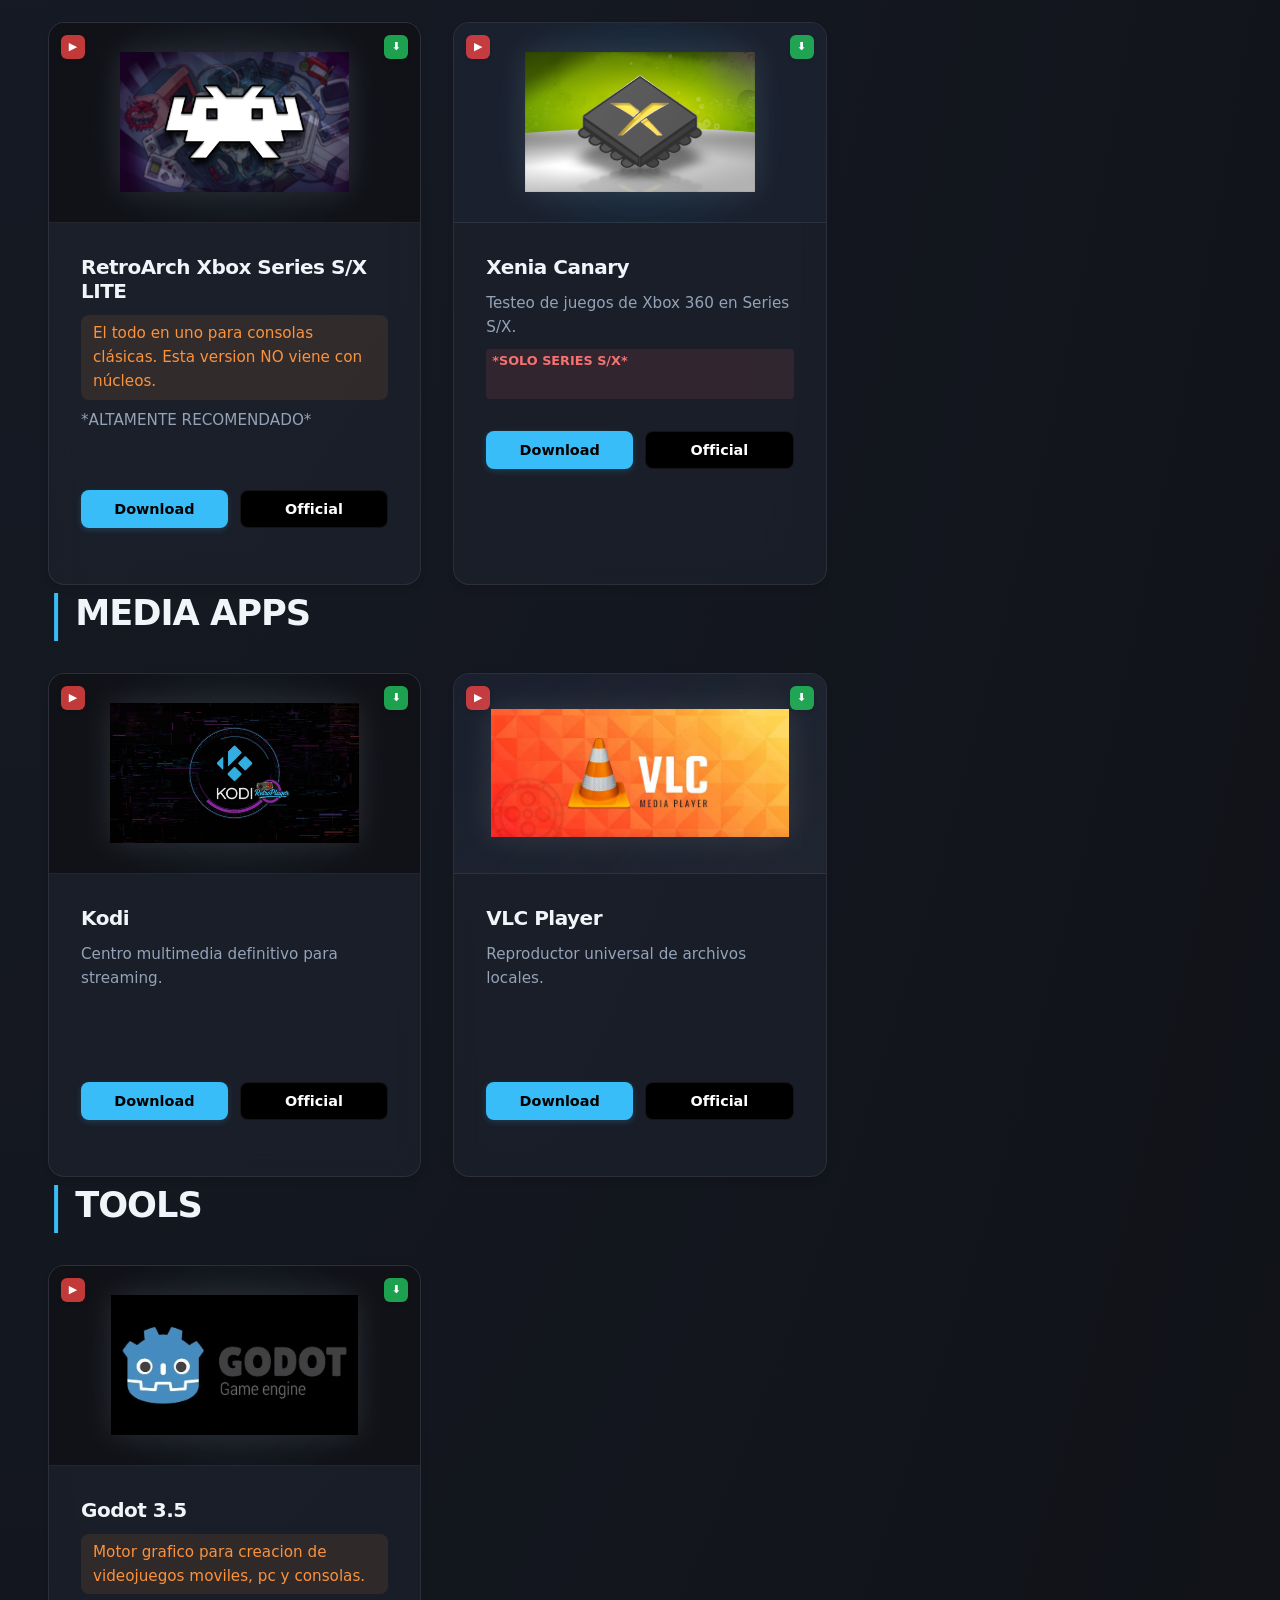
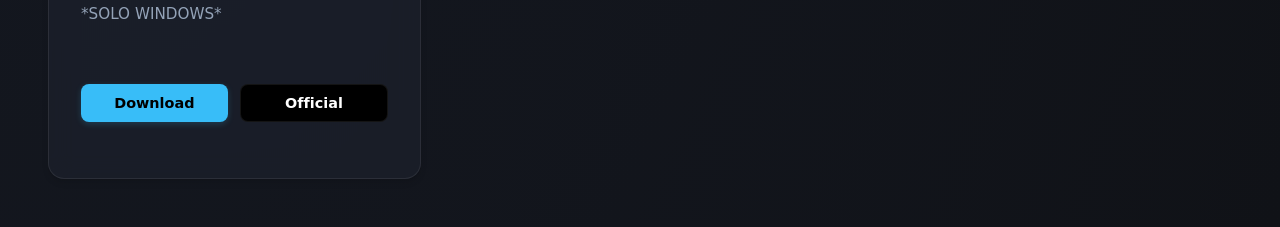
==== commit 93dfff76: "promo" ====
--- a/index.html
+++ b/index.html
@@ -71,6 +71,14 @@
                 <a href="https://meli.la/2XUevDj" target="_blank" class="btn-promo">Ver en Mercado Libre</a>
             </div>
         </div>
+        <div class="promo-content">
+            <img src="img/productos/AdataSSD.webp" alt="Promo Mercado Libre" class="promo-img">
+            <div class="promo-text">
+                <h4>Expande tu Consola</h4>
+                <p>Disco duro ideal para Dev Mode y RetroArch.</p>
+                <a href="https://meli.la/2XUevDj" target="_blank" class="btn-promo">Ver en Mercado Libre</a>
+            </div>
+        </div>
     </div>
 </body>
 </html>
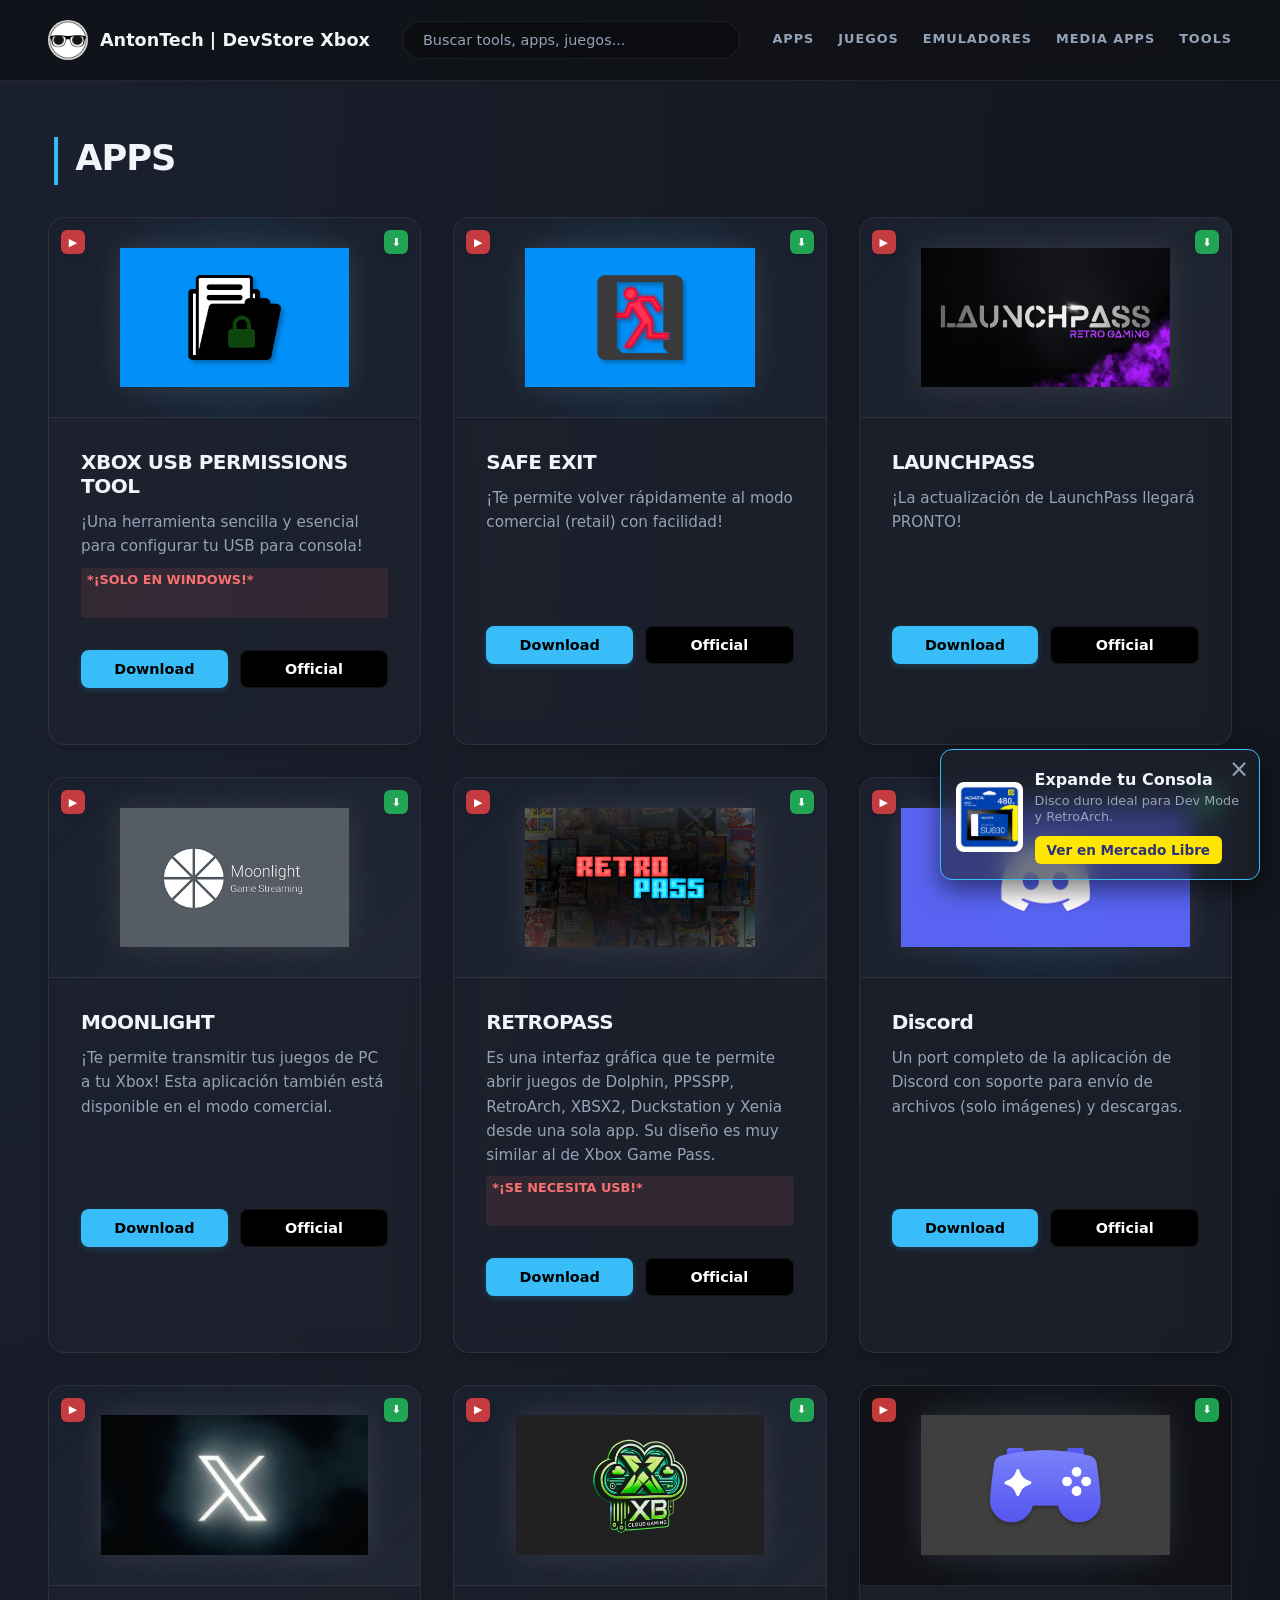
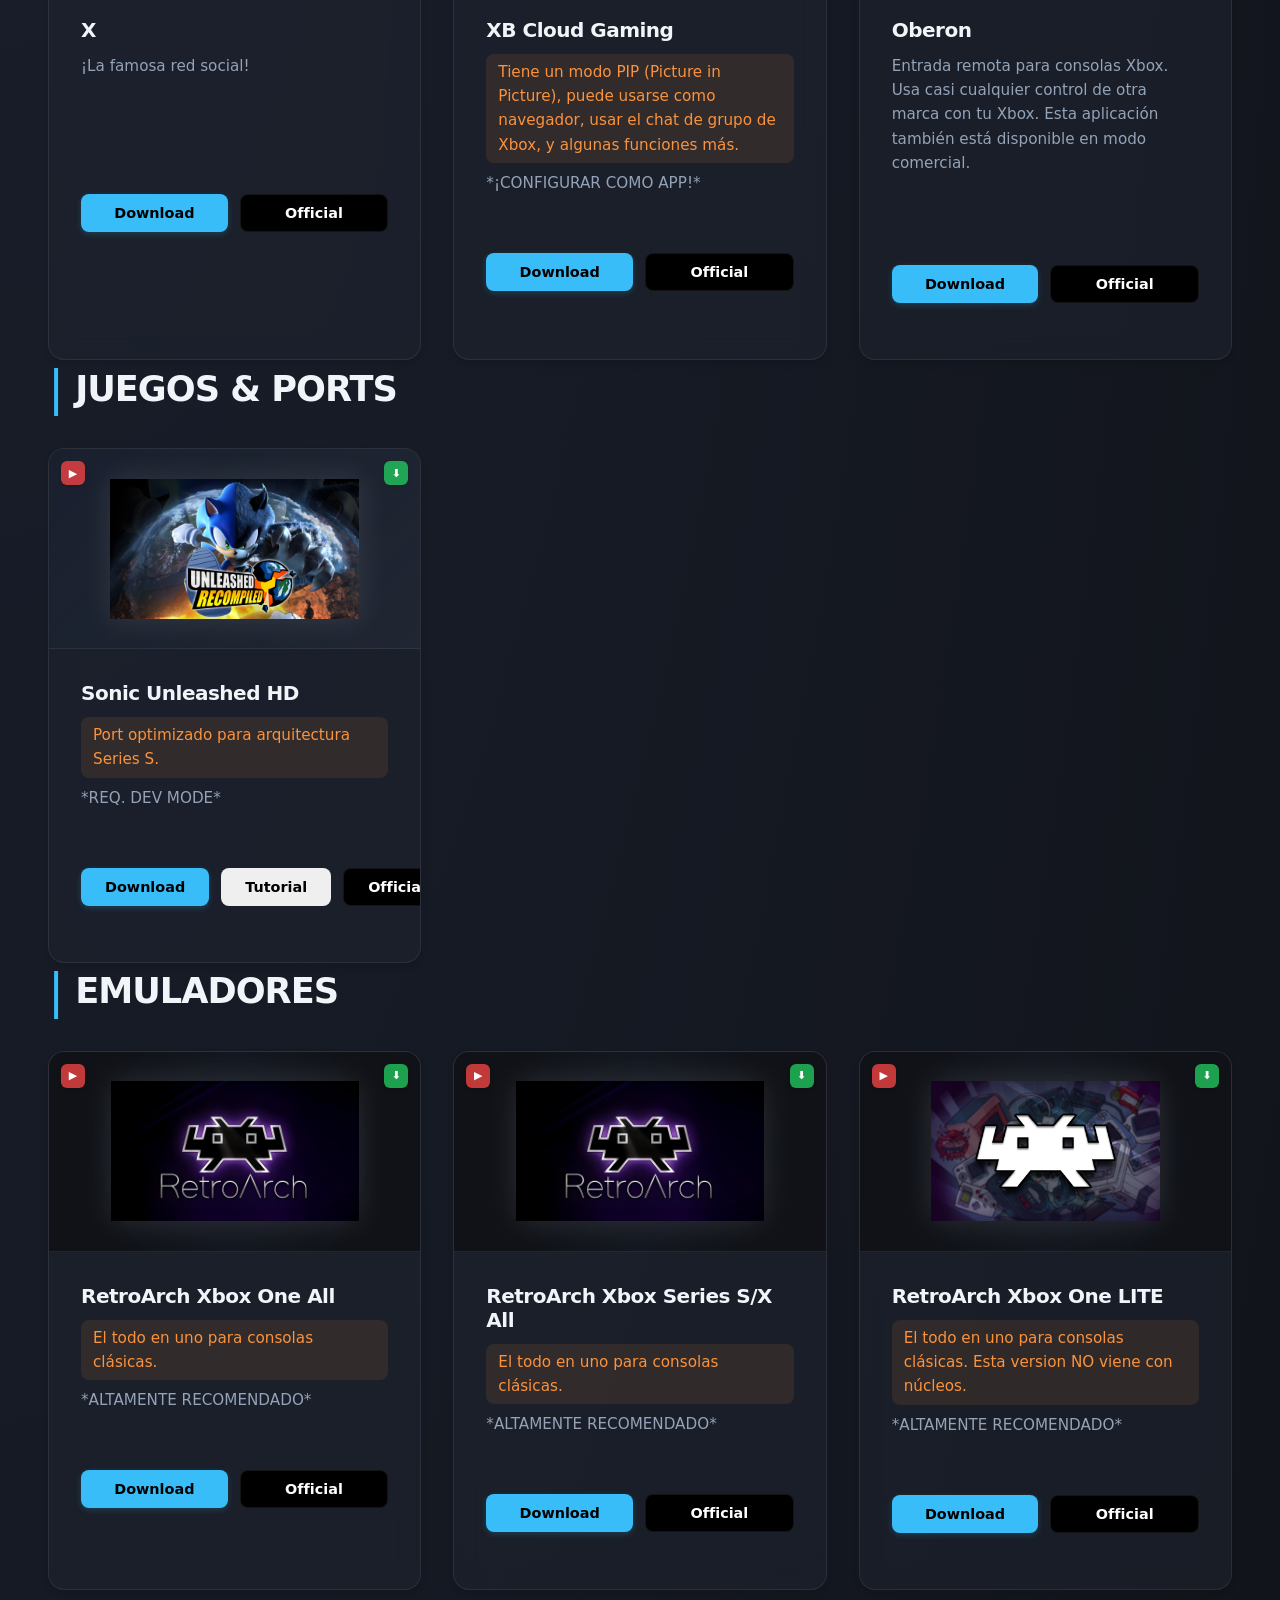
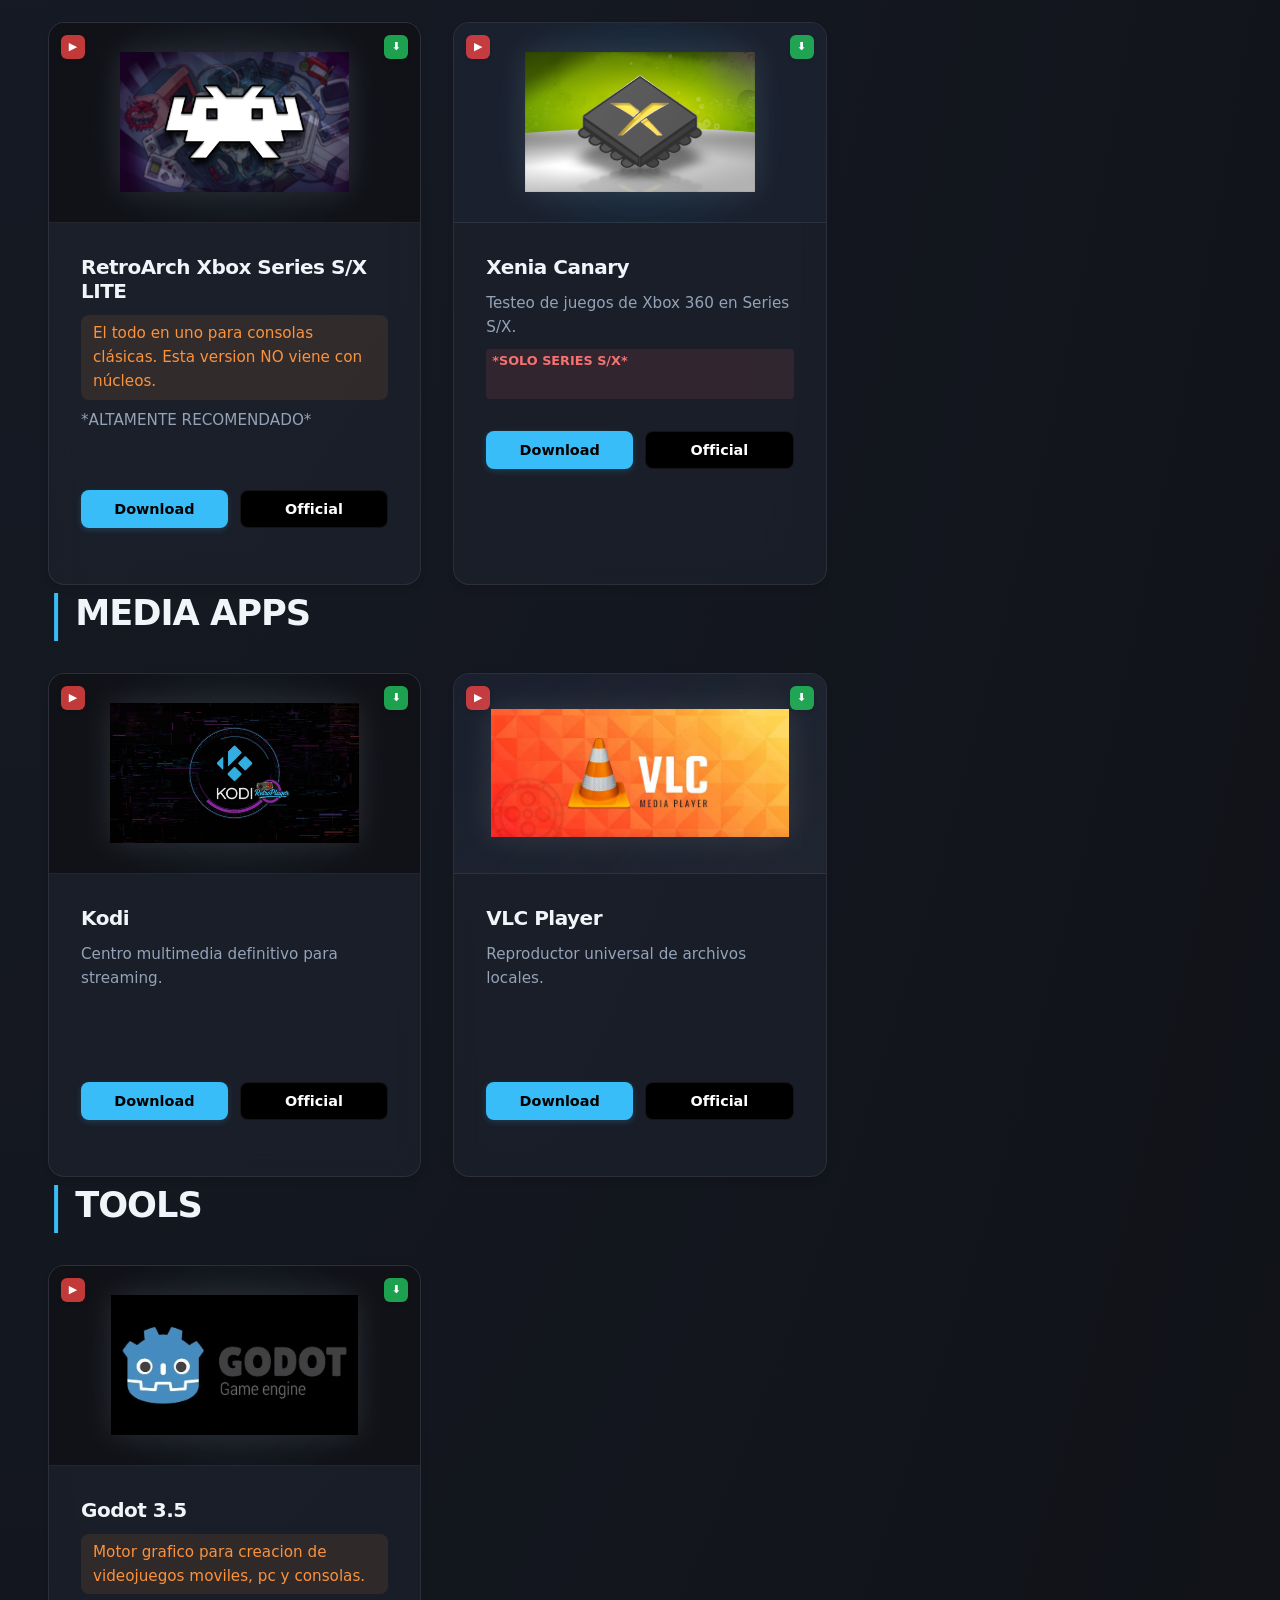
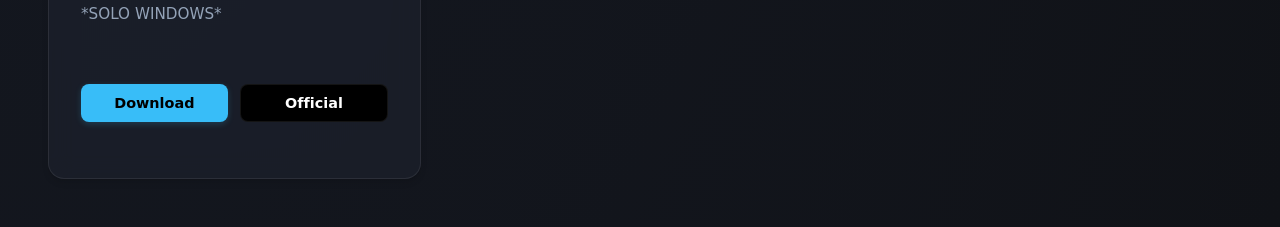
==== commit d9e66160: "p2" ====
--- a/index.html
+++ b/index.html
@@ -71,14 +71,6 @@
                 <a href="https://meli.la/2XUevDj" target="_blank" class="btn-promo">Ver en Mercado Libre</a>
             </div>
         </div>
-        <div class="promo-content">
-            <img src="img/productos/AdataSSD.webp" alt="Promo Mercado Libre" class="promo-img">
-            <div class="promo-text">
-                <h4>Expande tu Consola</h4>
-                <p>Disco duro ideal para Dev Mode y RetroArch.</p>
-                <a href="https://meli.la/2XUevDj" target="_blank" class="btn-promo">Ver en Mercado Libre</a>
-            </div>
-        </div>
     </div>
 </body>
 </html>
